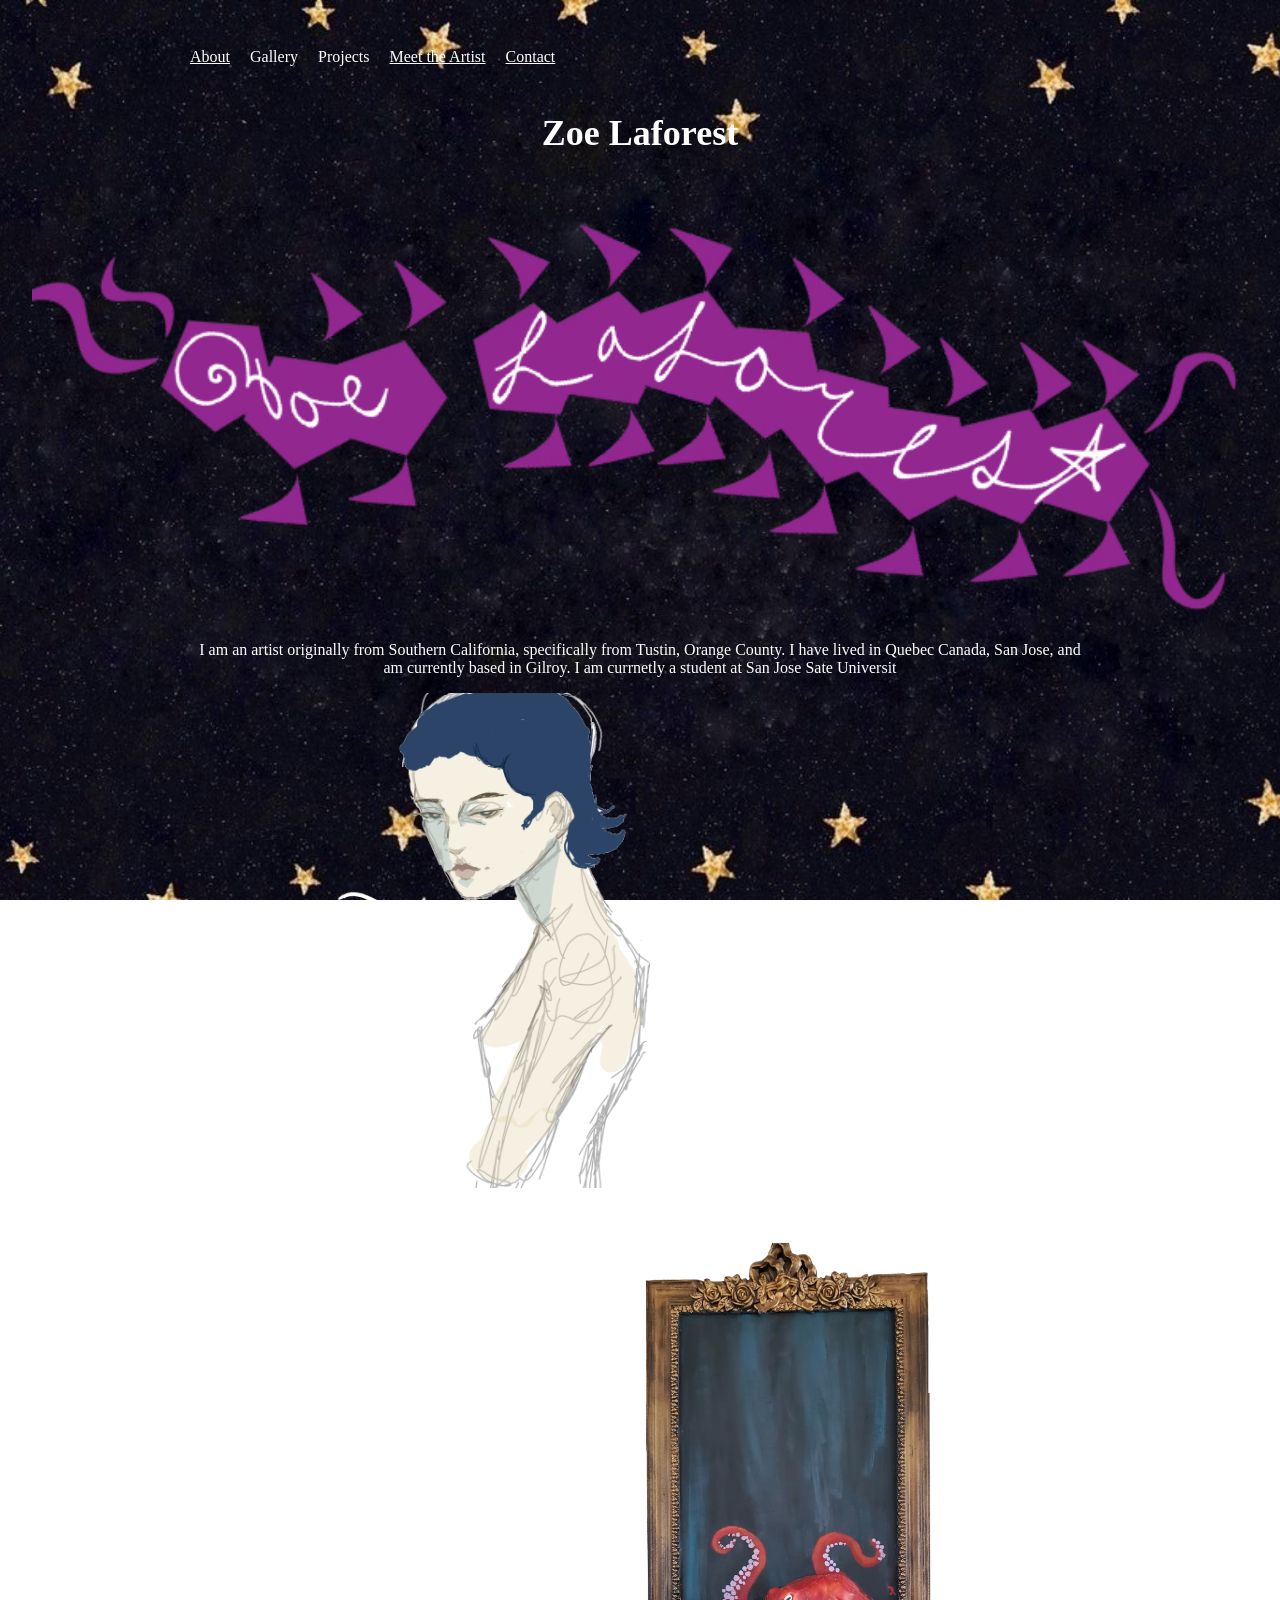
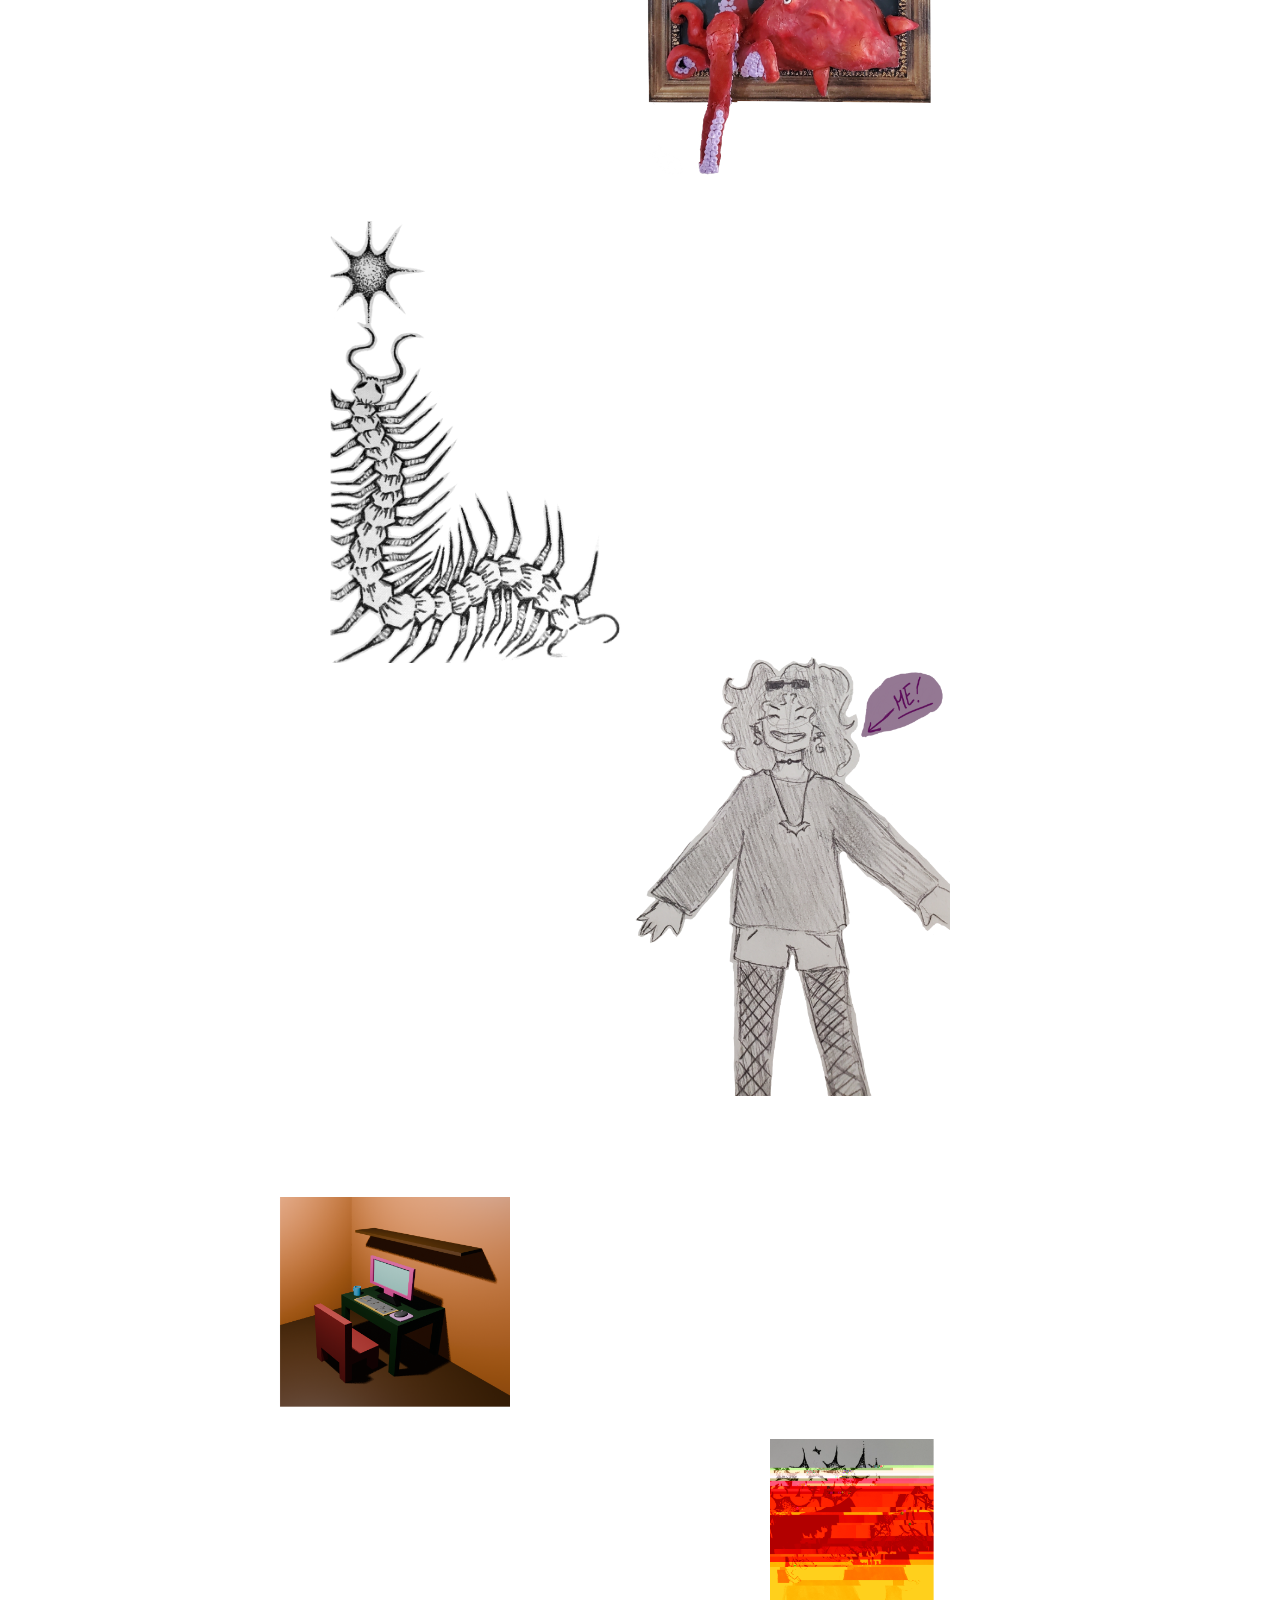
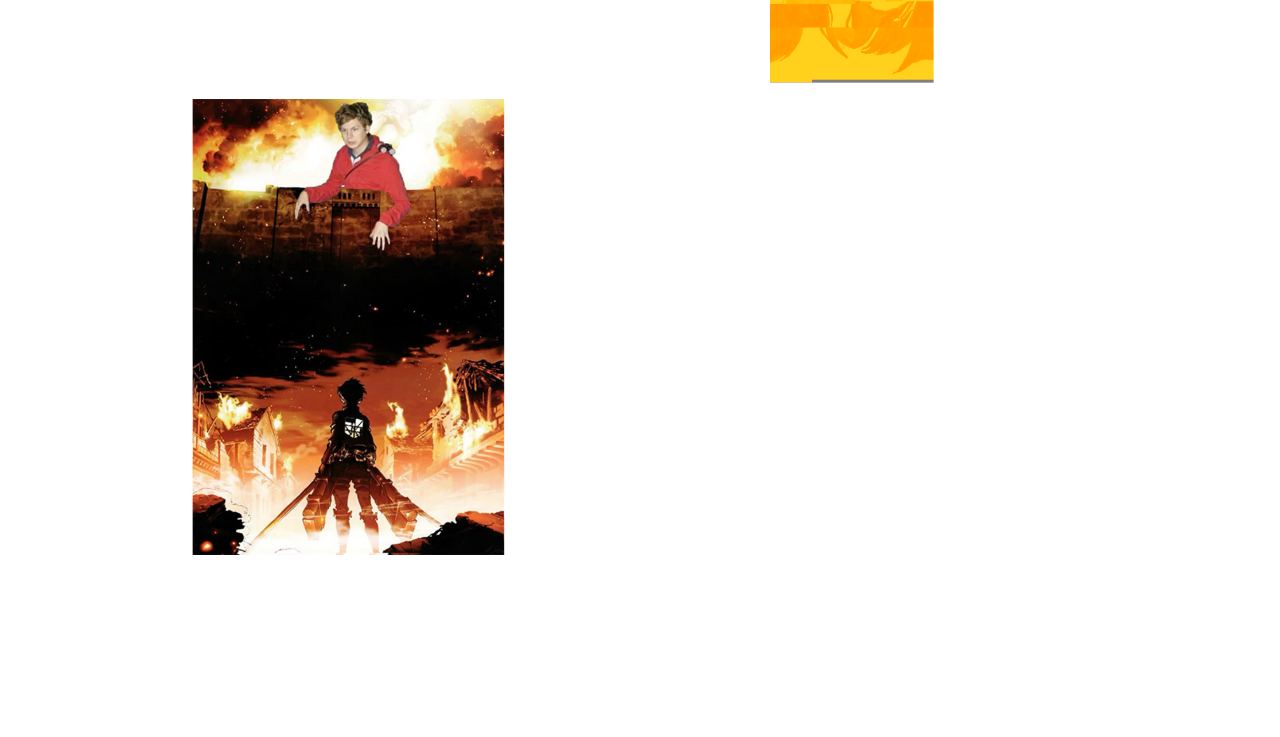
==== index.html @ eee55c04 "Images" ====
<!doctype html>
<html lang="en">
<head>
  <meta charset="utf-8">
  <meta name="viewport" content="width=device-width, initial-scale=1">
  <title>Zoe Laforest | Portfolio</title>
  <link rel="stylesheet" href="site.css">
  <link rel="icon" type="image/png" href="images/Ladybug%20logo.png">
  <style>
    #about > img {
      width: 95vw;
      max-width: none;
      height: auto;
      position: relative;
      left: 50%;
      transform: translateX(-50%);
    }
    main {
      text-align: center;
    }
    #about h1 {
      font-size: 2.25rem;
    }
    .zigzag-images {
      display: grid;
      grid-template-columns: minmax(0, 1fr);
      gap: 1rem;
    }
    #about .zigzag-images {
      display: flex;
      flex-direction: column;
      gap: 0;
    }
    #about .zigzag-images > :not(:first-child) {
      margin-top: -0.5rem;
    }
    #about .zigzag-images > :nth-child(odd) {
      align-self: flex-start;
    }
    #about .zigzag-images > :nth-child(even) {
      align-self: flex-end;
    }
    @media (min-width: 1000px) {
      #about .zigzag-images > :nth-child(odd) {
        transform: translateX(140px);
      }
      #about .zigzag-images > :nth-child(even) {
        transform: translateX(-140px);
      }
    }
    .zigzag-images > :nth-child(odd) {
      justify-self: start;
    }
    .zigzag-images > :nth-child(even) {
      justify-self: end;
    }
    .zigzag-images > a,
    .zigzag-images > img {
      display: block;
      width: min(320px, 100%);
    }
    .zigzag-images img {
      display: block;
      width: 100%;
      max-width: 100%;
      height: auto;
    }
  </style>
</head>
<body>
  <header>
    <nav aria-label="Main navigation">
      <a href="#about">About</a>
      <details class="gallery-menu">
        <summary>Gallery</summary>
        <ul class="gallery-dropdown">
          <li><a href="Sculptures.html">Sculptures</a></li>
          <li><a href="Sketchbook.html">Sketchbook</a></li>
          <li><a href="Digital_Art.html">Digital Art</a></li>
        </ul>
      </details>
      <details class="gallery-menu">
        <summary>Projects</summary>
        <ul class="gallery-dropdown">
          <li><a href="#projects">Projects overview</a></li>
          <li><a href="Glitch.html">Glitch</a></li>
          <li><a href="Meme.html">Meme</a></li>
          <li><a href="3D.html">3D</a></li>
          <li><a href="net_art.html">Net Art</a></li>
        </ul>
      </details>
      <a href="Meet_The_Artist.html">Meet the Artist</a>
      <a href="mailto:zoe.laforest@sjsu.edu">Contact</a>
    </nav>
  </header>

  <main>
    <section id="about">
      <h1>Zoe Laforest</h1>
      <img src="images/Centipede 3.0.png" alt="Description of the image">
      <p>I am an artist originally from Southern California, specifically from Tustin, Orange County. I have lived in Quebec Canada, San Jose, and am currently based in Gilroy. I am currnetly a student at San Jose Sate Universit   </p>
      <div class="zigzag-images">
        <a href="Digital_Art.html"><img src="images/Digital Art Button.png" alt="Digital Art"></a>
        <a href="Sculptures.html"><img src="images/Sculptures Button.png" alt="Sculptures"></a>
        <a href="Sketchbook.html"><img src="images/Sketchbooks Button.png" alt="Sketchbooks"></a>
        <a href="Meet_The_Artist.html"><img src="images/Self portrait resized.png" alt="Self-portrait of Zoe Laforest"></a>
      </div>
    </section>

    <section id="projects">
      <h2>Projects</h2>
      <p>Here are a few projects that I've completed for my Intro to Digital Media course!</p>
      <div class="zigzag-images">
        <a href="3D.html"><img src="images/3D Button.png" alt="3D"></a>
        <a href="Glitch.html"><img src="images/Glitch Button.png" alt="Glitch"></a>
        <a href="Meme.html"><img src="images/Meme Button.png" alt="Meme"></a>
      </div>
    </section>
  </main>

  <footer>
    <p>&copy; 2026 Zoe Laforest </p>
  </footer>
</body>
</html>
---- site.css ----
body {
  background-image: url("images/Stars.jpg");
  background-size: cover;
  background-position: center;
  background-attachment: fixed;
  color: white;
  font-family: Georgia, serif;
  max-width: 900px;
  margin: 0 auto;
  padding: 2rem;
}

nav, footer {
  padding: 1rem 0;
}

nav a {
  margin-right: 1rem;
  color: white;
}

.gallery-menu {
  display: inline-block;
  position: relative;
  margin-right: 1rem;
}

.gallery-menu summary {
  cursor: pointer;
}

.gallery-menu summary::marker {
  content: "";
}

.gallery-dropdown {
  background: rgb(59, 6, 54);
  border: 1px solid #120013;
  list-style: none;
  margin: 0;
  min-width: 10rem;
  padding: 0.5rem 0;
  position: absolute;
  top: 100%;
  z-index: 1;
}

.gallery-dropdown a {
  display: block;
  padding: 0.5rem 1rem;
  color: white;
  text-decoration: none;
}

.gallery-dropdown a:hover {
  background: #7a4274;
}
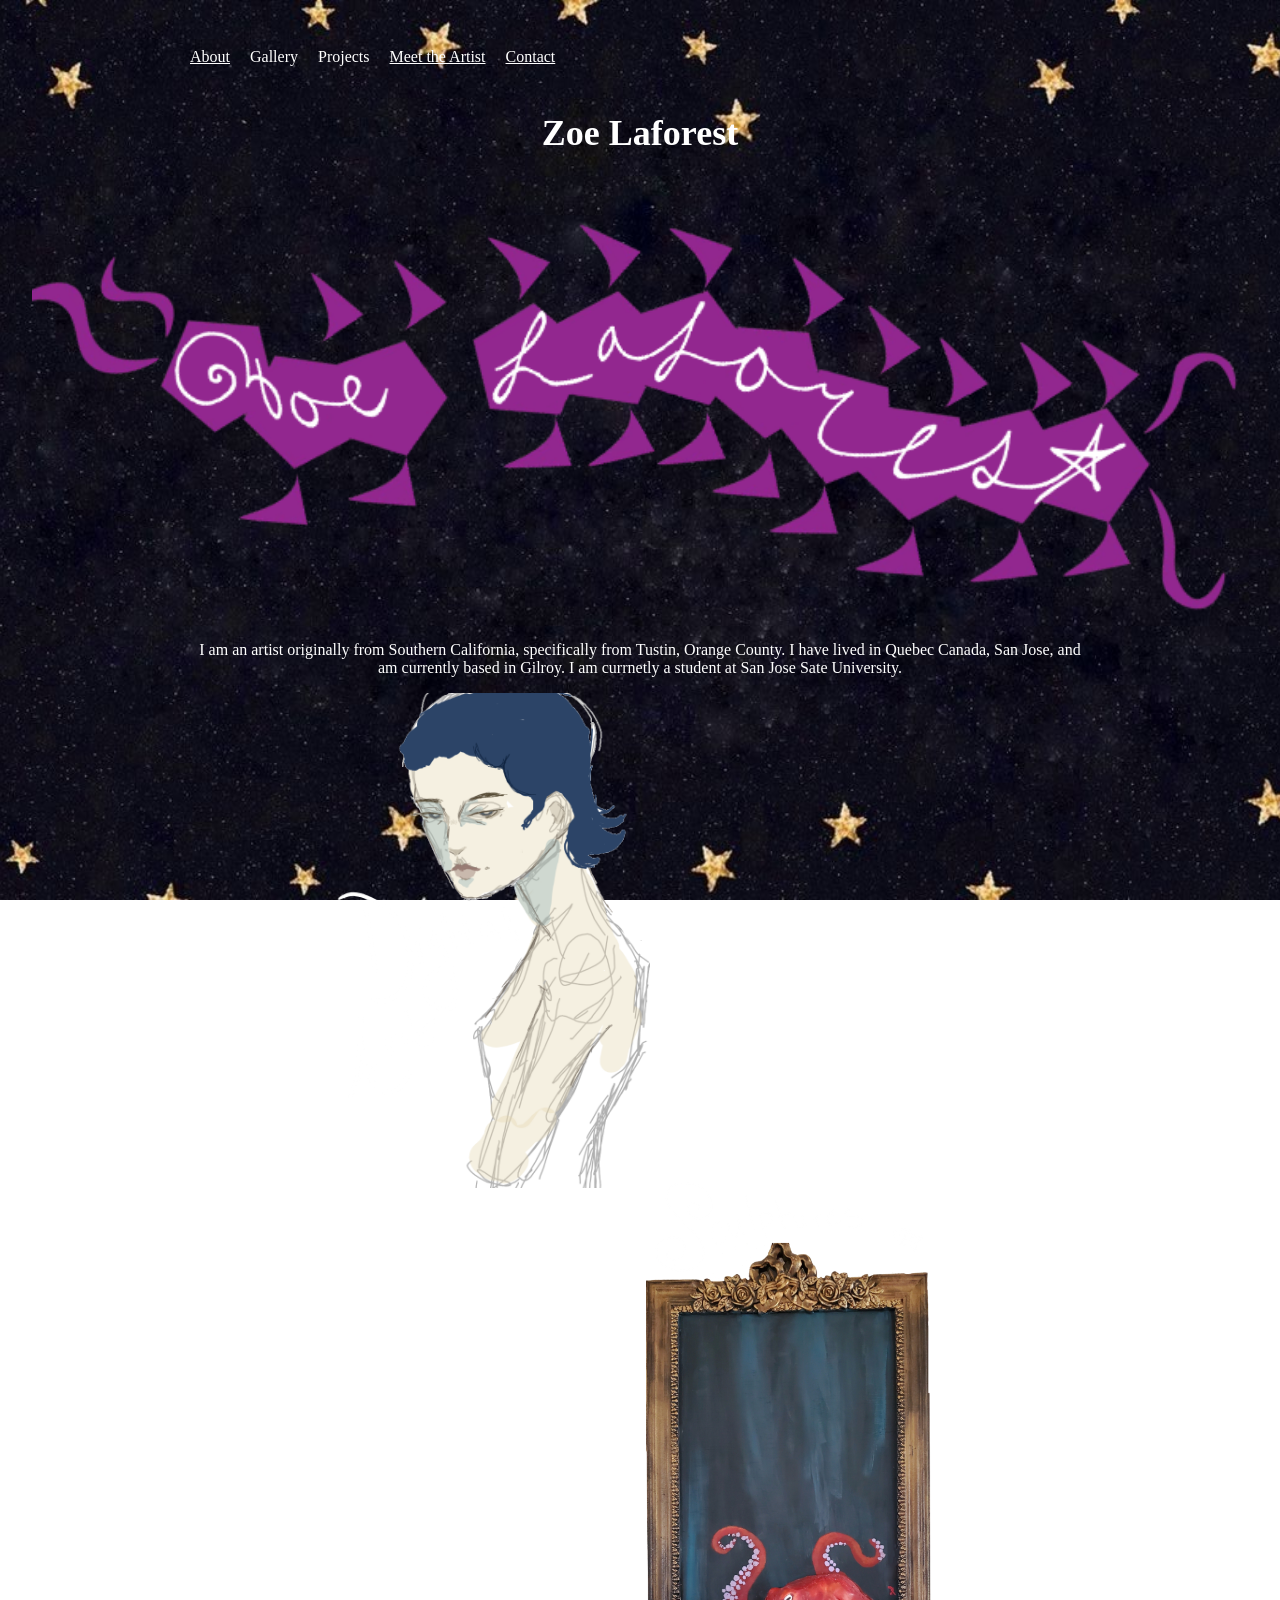
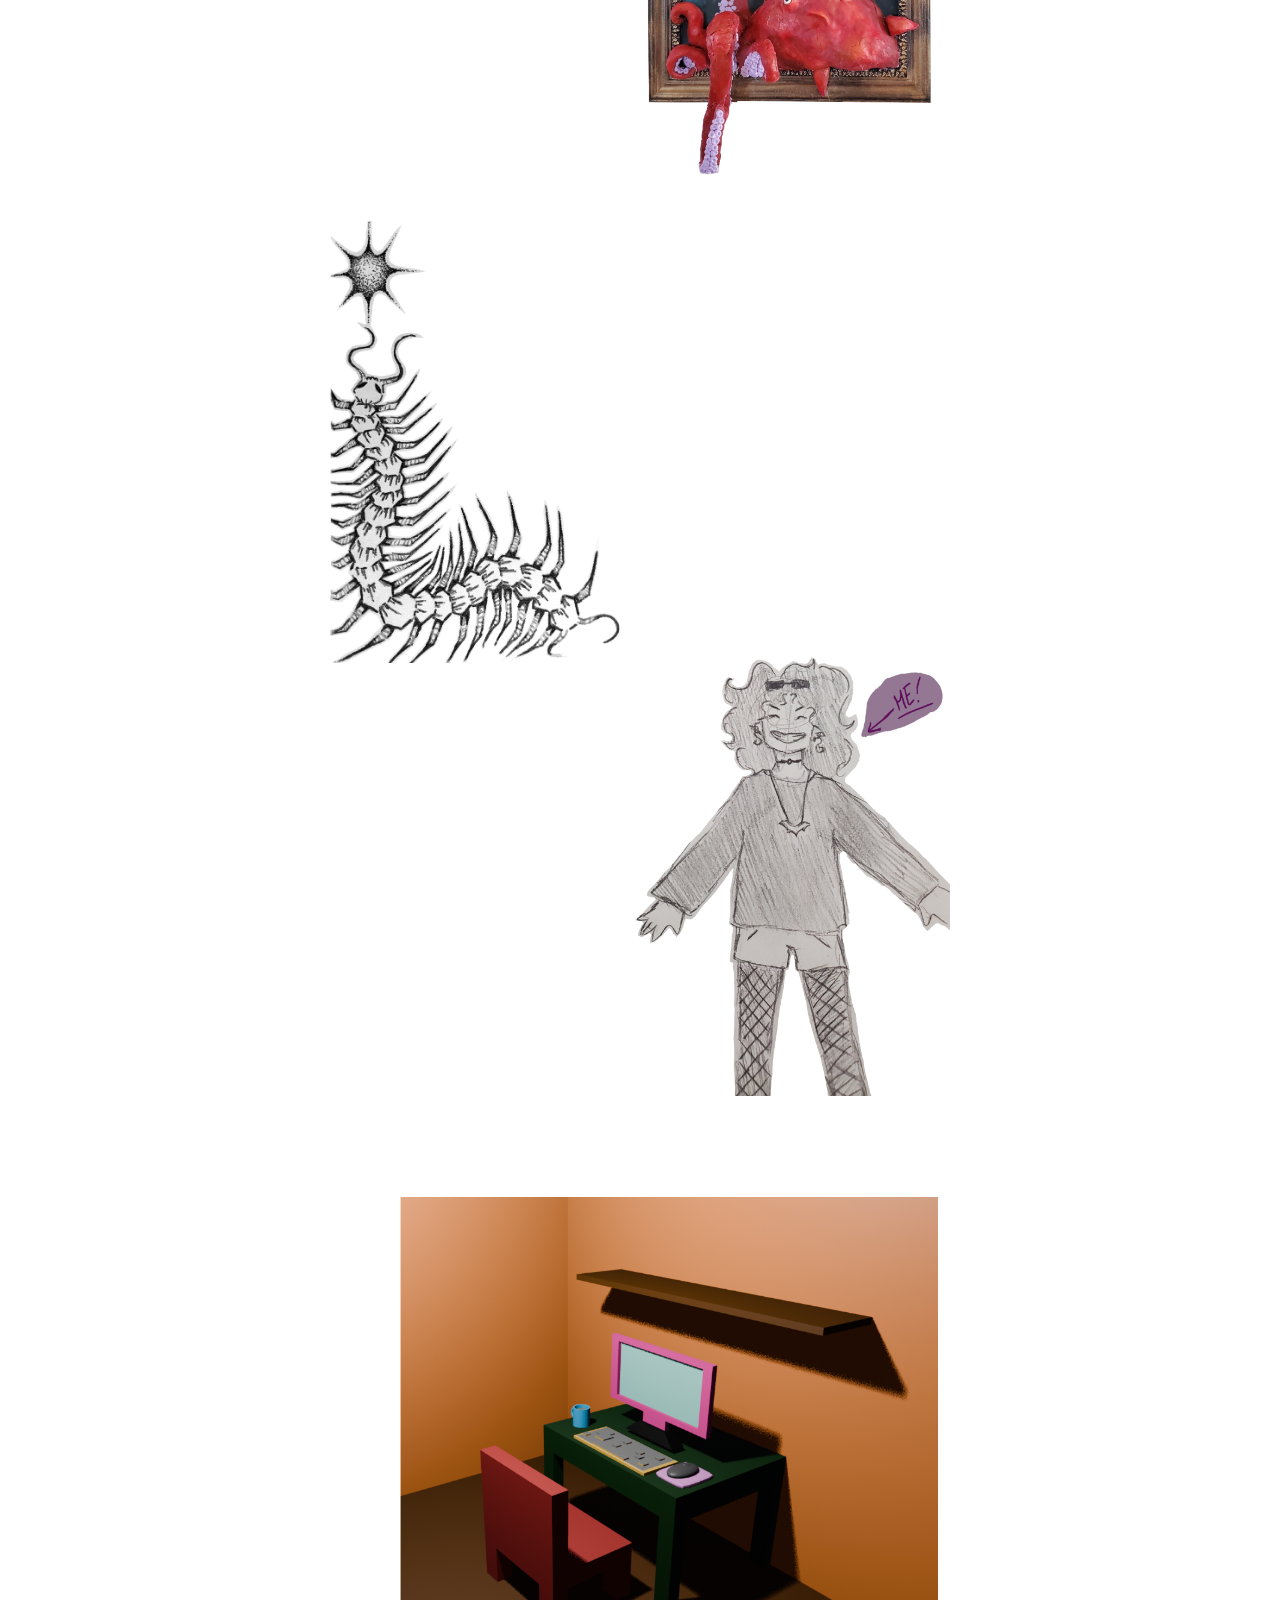
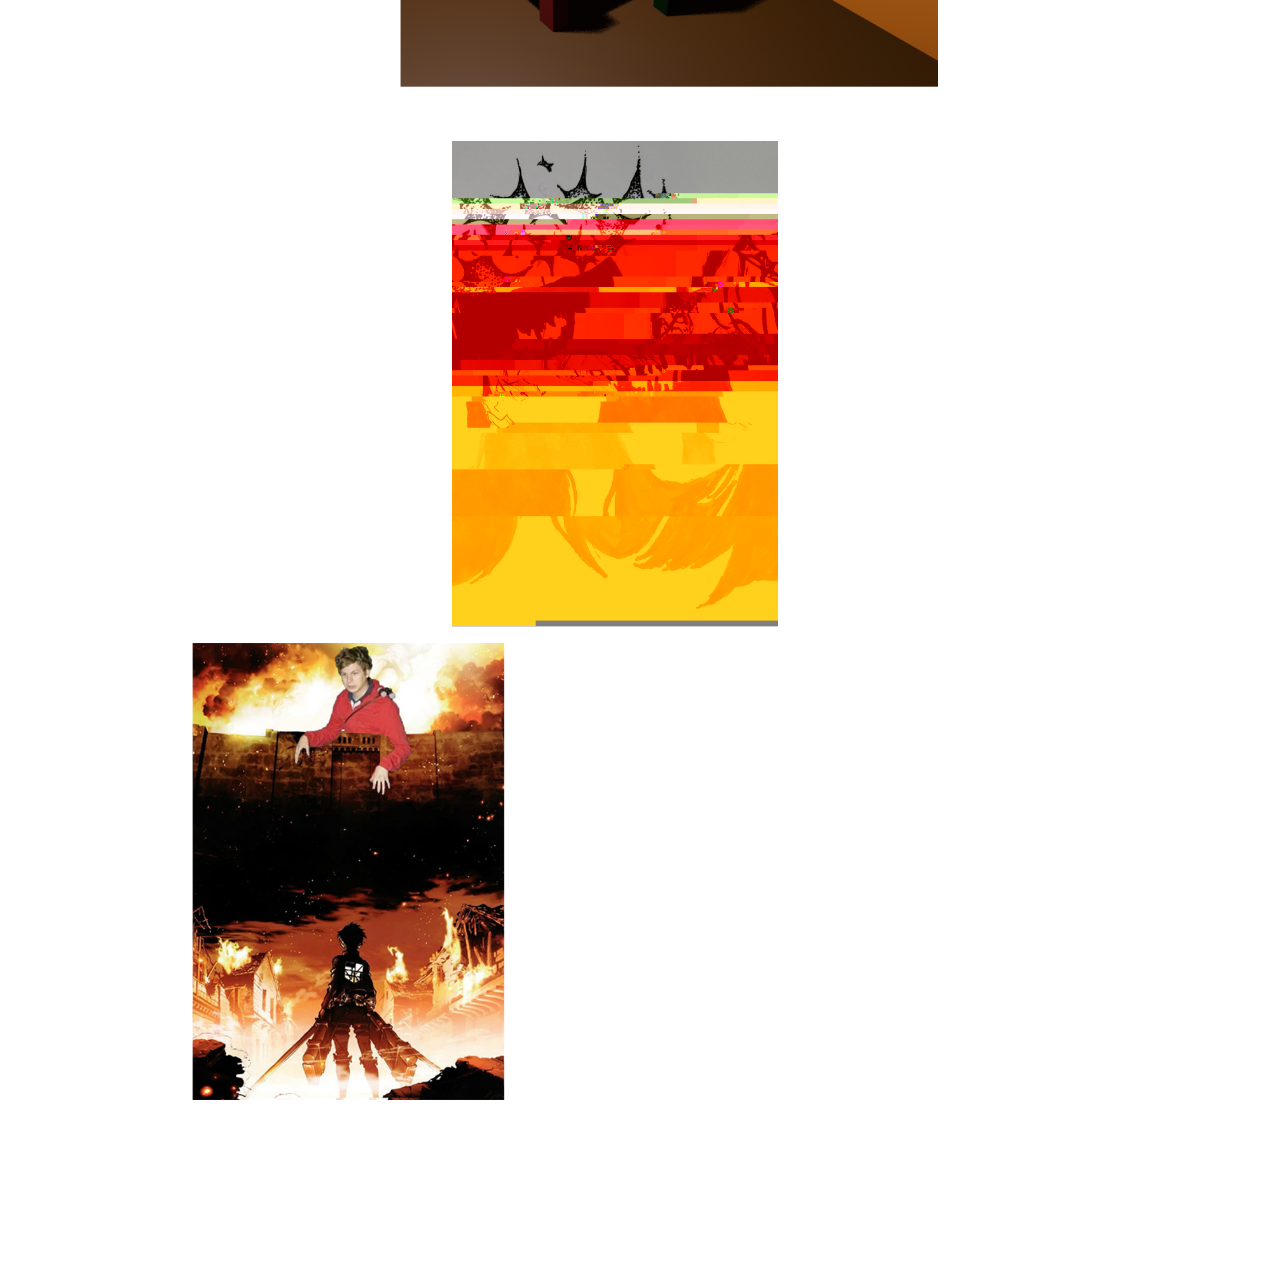
==== commit 461ffc49: "Project images" ====
--- a/index.html
+++ b/index.html
@@ -59,6 +59,12 @@
       display: block;
       width: min(320px, 100%);
     }
+    #projects .zigzag-images > a:first-child {
+      width: min(748px, 100%);
+    }
+    #projects .zigzag-images > a:nth-child(2) {
+      width: min(638px, 100%);
+    }
     .zigzag-images img {
       display: block;
       width: 100%;
@@ -98,7 +104,7 @@
     <section id="about">
       <h1>Zoe Laforest</h1>
       <img src="images/Centipede 3.0.png" alt="Description of the image">
-      <p>I am an artist originally from Southern California, specifically from Tustin, Orange County. I have lived in Quebec Canada, San Jose, and am currently based in Gilroy. I am currnetly a student at San Jose Sate Universit   </p>
+      <p>I am an artist originally from Southern California, specifically from Tustin, Orange County. I have lived in Quebec Canada, San Jose, and am currently based in Gilroy. I am currnetly a student at San Jose Sate University.   </p>
       <div class="zigzag-images">
         <a href="Digital_Art.html"><img src="images/Digital Art Button.png" alt="Digital Art"></a>
         <a href="Sculptures.html"><img src="images/Sculptures Button.png" alt="Sculptures"></a>
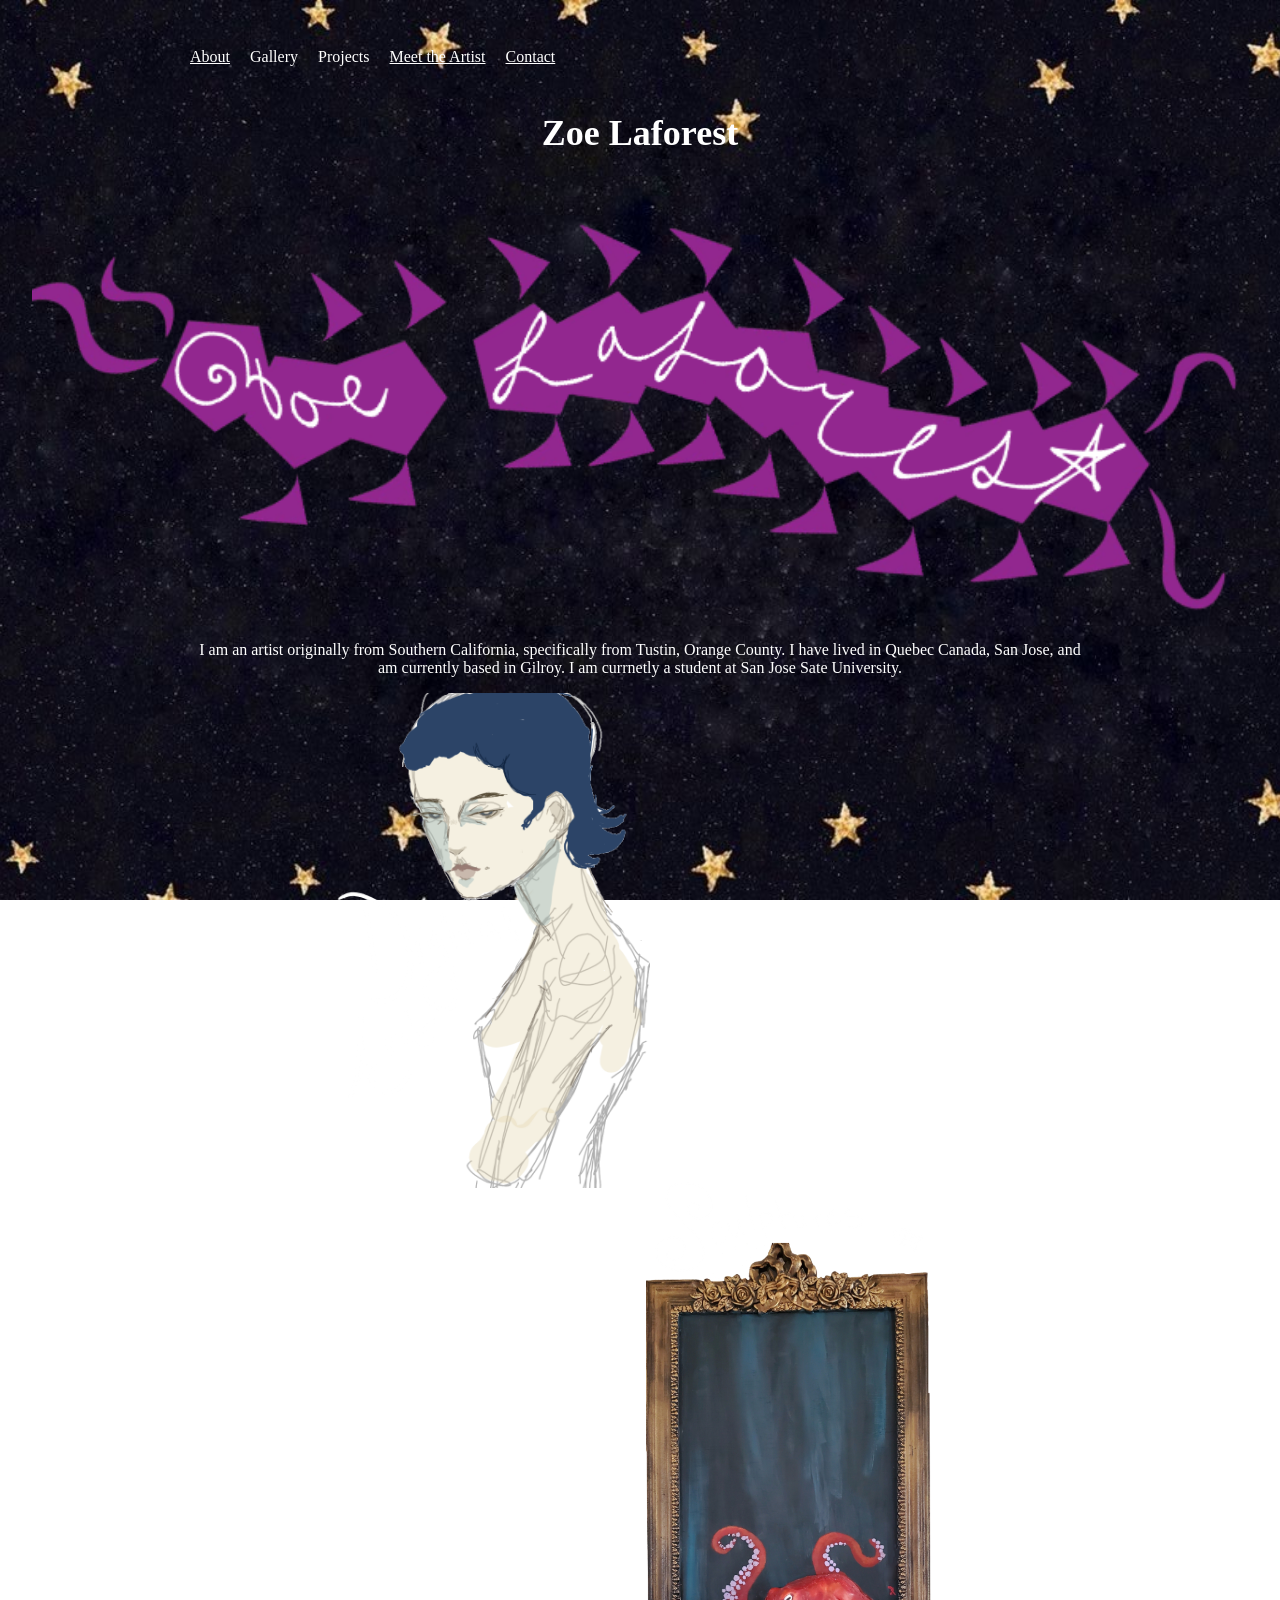
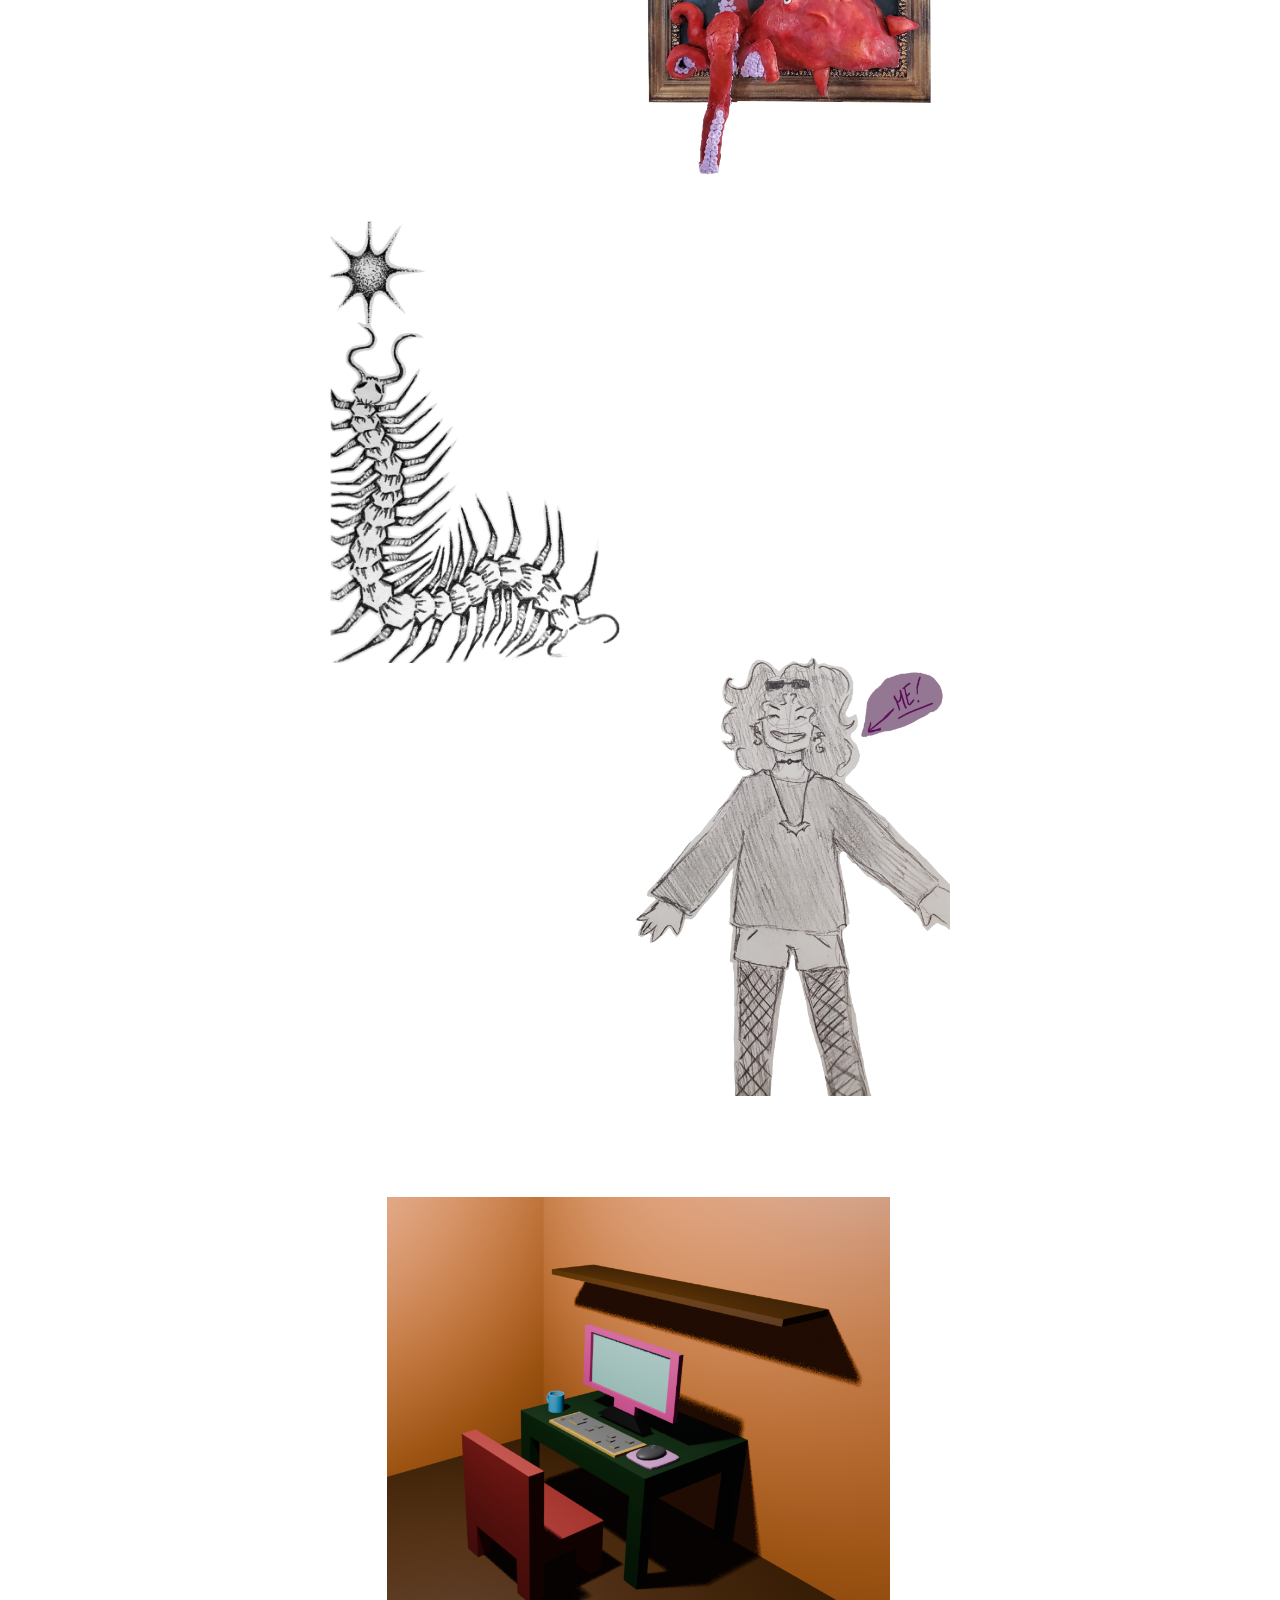
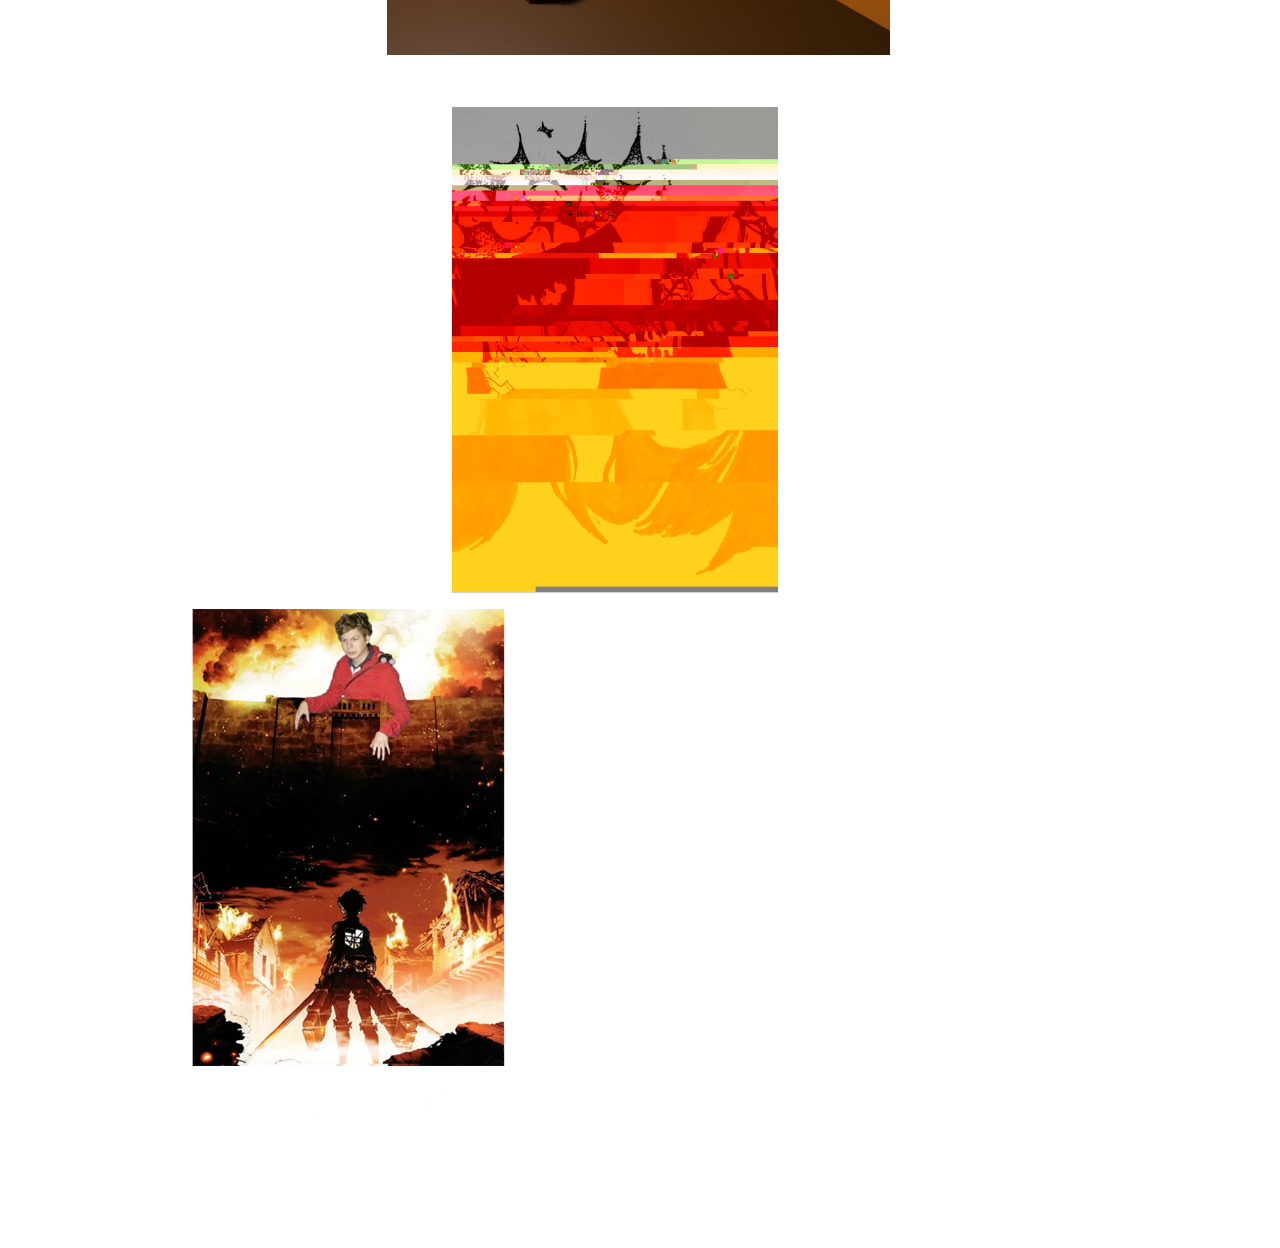
==== commit b82c3525: "Reduce image" ====
--- a/index.html
+++ b/index.html
@@ -60,7 +60,7 @@
       width: min(320px, 100%);
     }
     #projects .zigzag-images > a:first-child {
-      width: min(748px, 100%);
+      width: min(700px, 100%);
     }
     #projects .zigzag-images > a:nth-child(2) {
       width: min(638px, 100%);
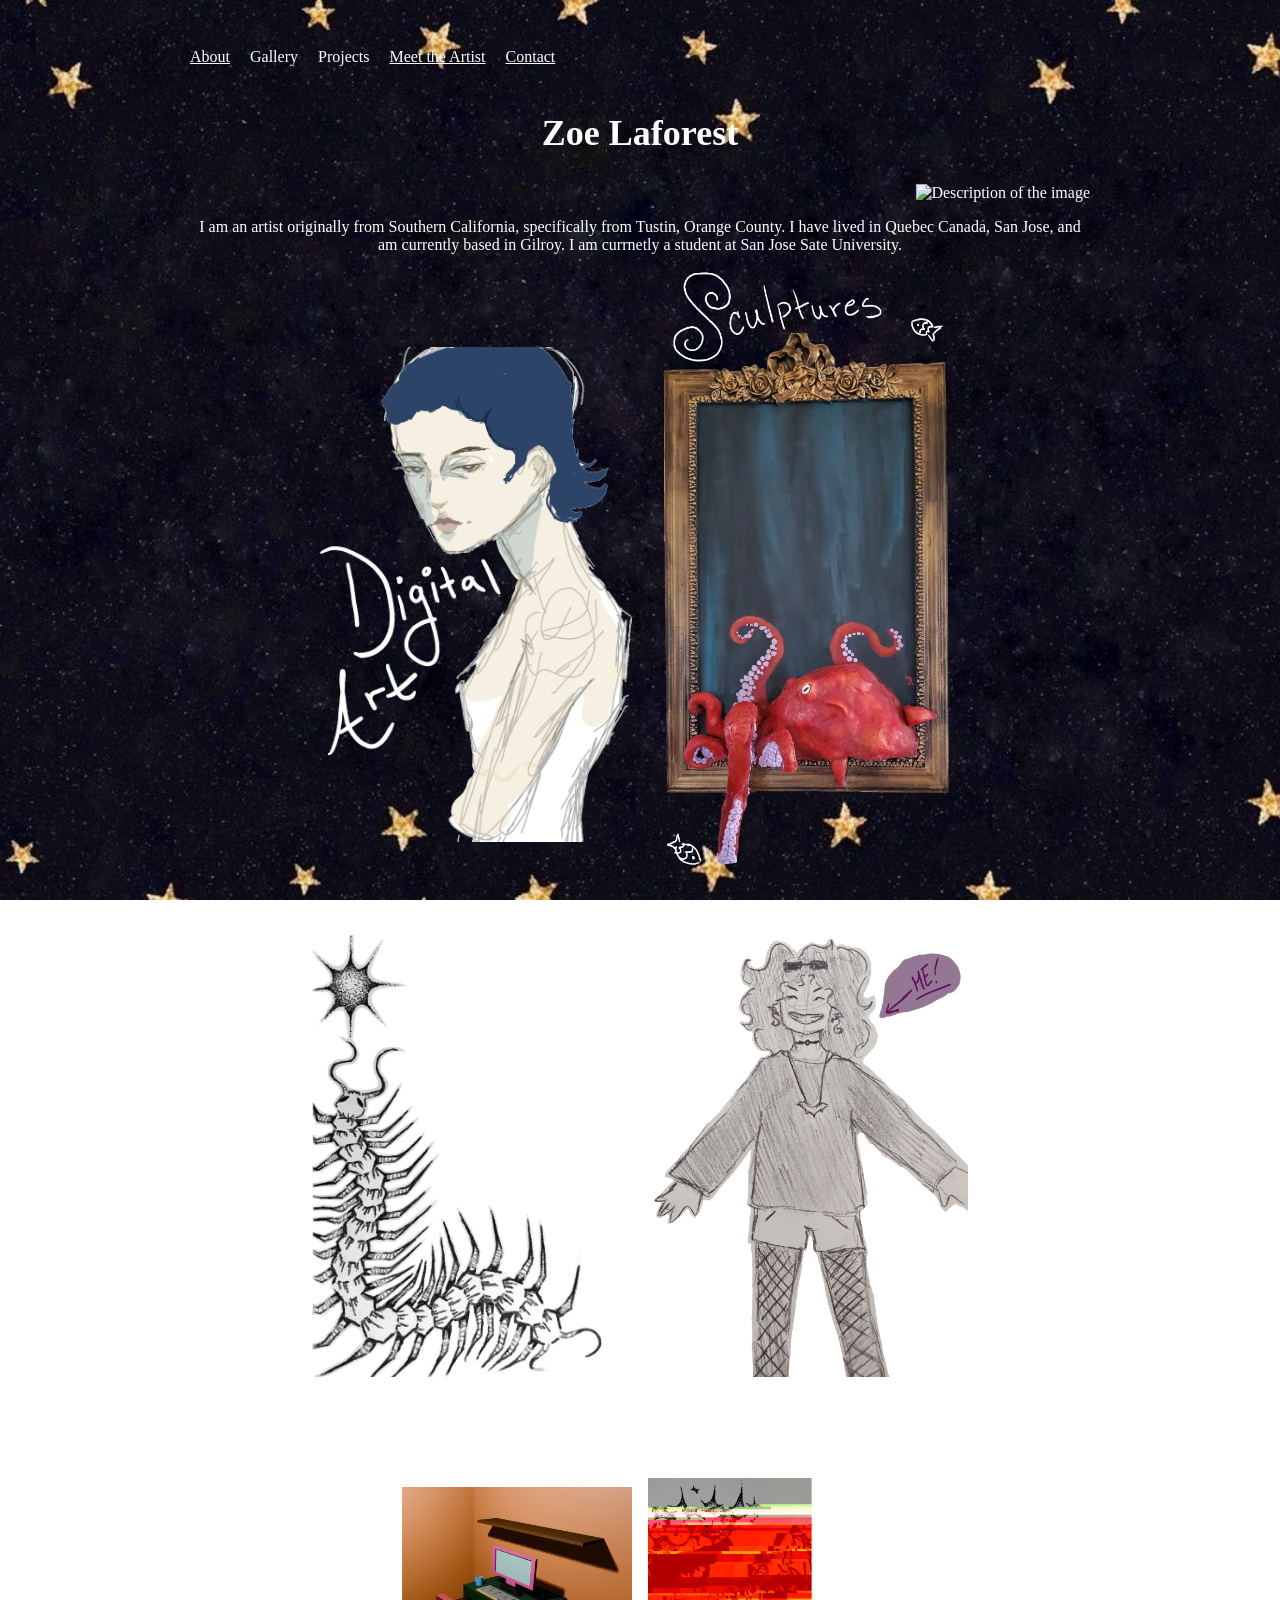
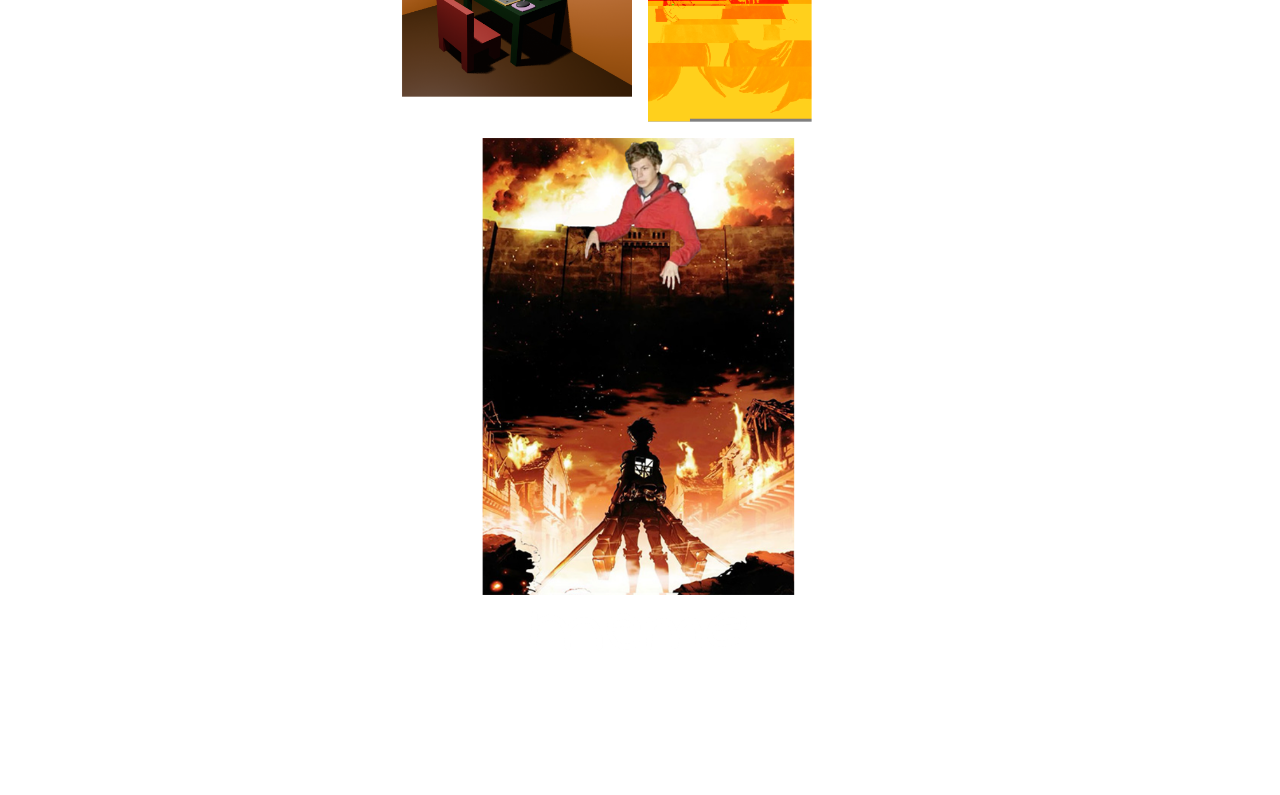
==== commit 83380381: "Change buttons and logo" ====
--- a/index.html
+++ b/index.html
@@ -5,7 +5,7 @@
   <meta name="viewport" content="width=device-width, initial-scale=1">
   <title>Zoe Laforest | Portfolio</title>
   <link rel="stylesheet" href="site.css">
-  <link rel="icon" type="image/png" href="images/Ladybug%20logo.png">
+  <link rel="icon" type="image/png" href="images/Centipede%203.0%20(2).png">
   <style>
     #about > img {
       width: 95vw;
@@ -28,25 +28,19 @@
     }
     #about .zigzag-images {
       display: flex;
-      flex-direction: column;
-      gap: 0;
+      flex-direction: row;
+      flex-wrap: wrap;
+      justify-content: center;
+      align-items: center;
+      gap: 1rem;
     }
-    #about .zigzag-images > :not(:first-child) {
-      margin-top: -0.5rem;
-    }
-    #about .zigzag-images > :nth-child(odd) {
-      align-self: flex-start;
-    }
-    #about .zigzag-images > :nth-child(even) {
-      align-self: flex-end;
-    }
-    @media (min-width: 1000px) {
-      #about .zigzag-images > :nth-child(odd) {
-        transform: translateX(140px);
-      }
-      #about .zigzag-images > :nth-child(even) {
-        transform: translateX(-140px);
-      }
+    #projects .zigzag-images {
+      display: flex;
+      flex-direction: row;
+      flex-wrap: wrap;
+      justify-content: center;
+      align-items: center;
+      gap: 1rem;
     }
     .zigzag-images > :nth-child(odd) {
       justify-self: start;
@@ -58,12 +52,6 @@
     .zigzag-images > img {
       display: block;
       width: min(320px, 100%);
-    }
-    #projects .zigzag-images > a:first-child {
-      width: min(700px, 100%);
-    }
-    #projects .zigzag-images > a:nth-child(2) {
-      width: min(638px, 100%);
     }
     .zigzag-images img {
       display: block;
@@ -128,4 +116,4 @@
     <p>&copy; 2026 Zoe Laforest </p>
   </footer>
 </body>
-</html>+</html>C
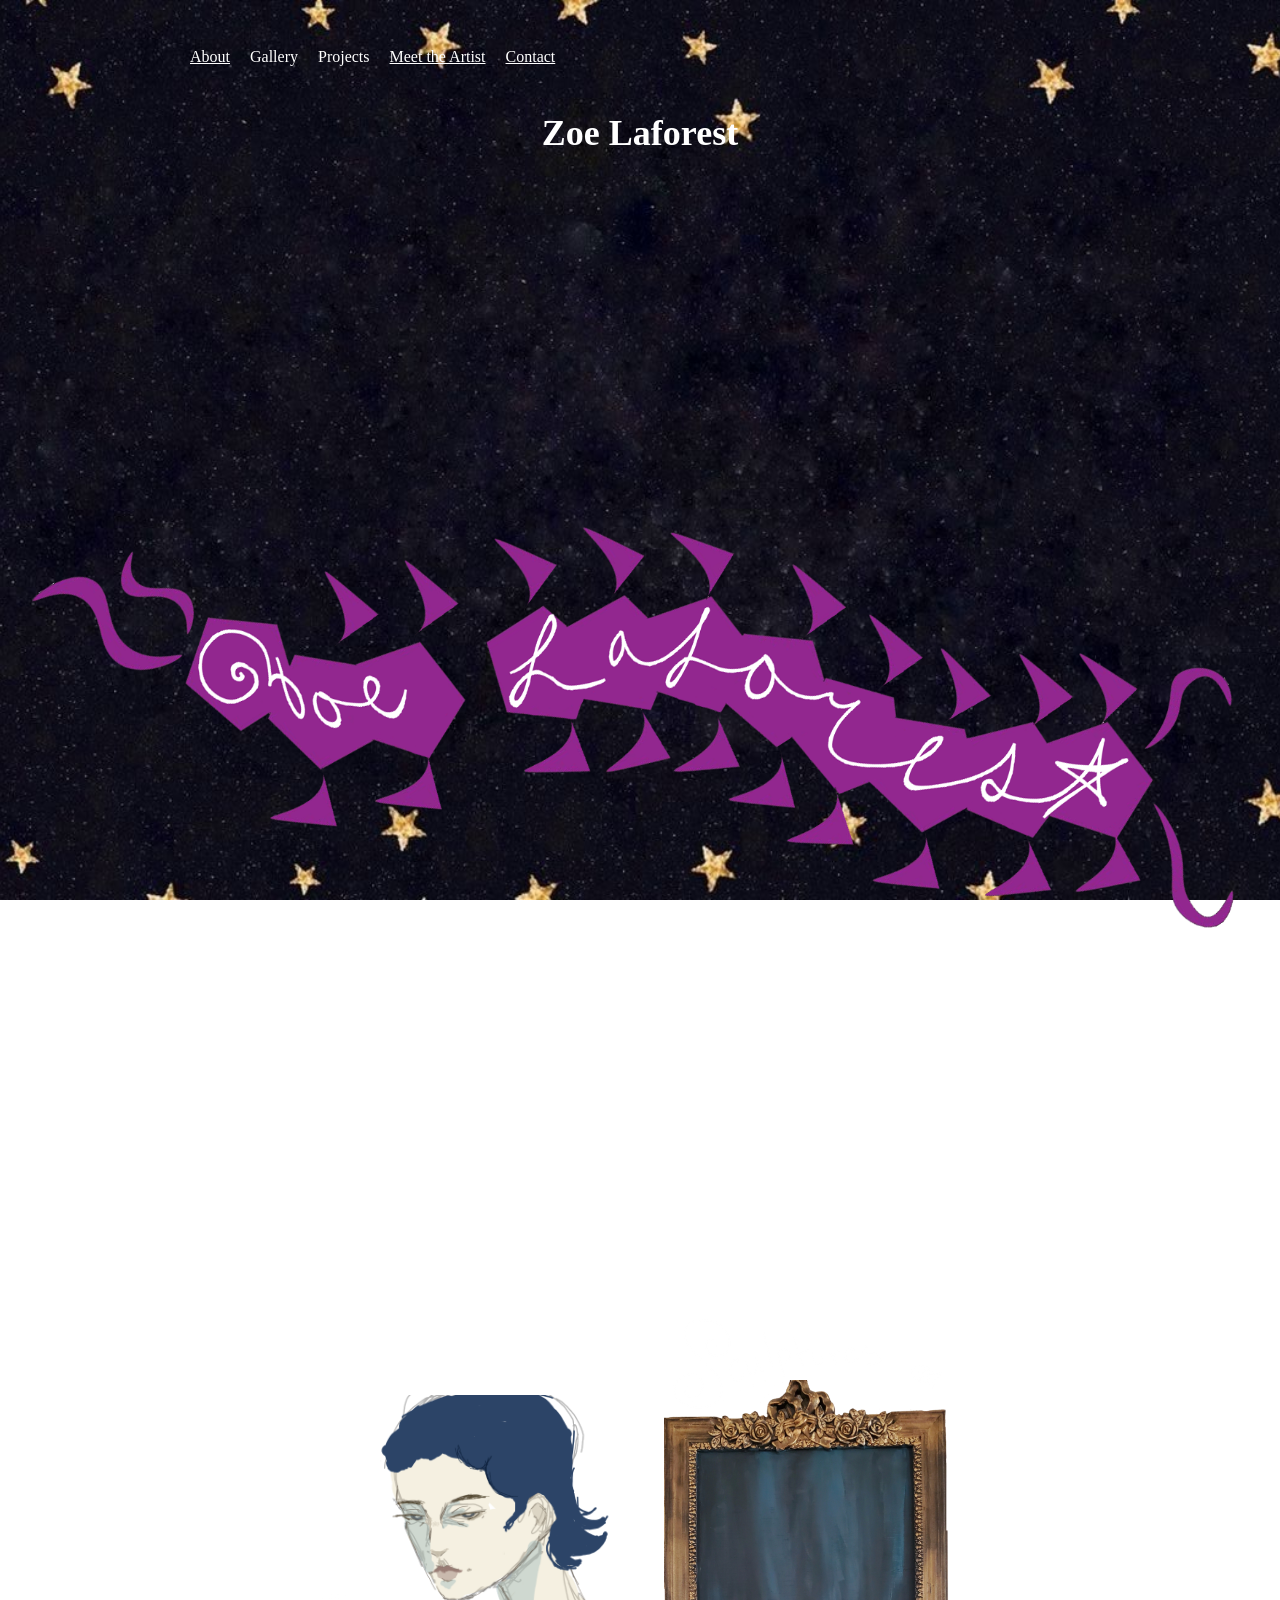
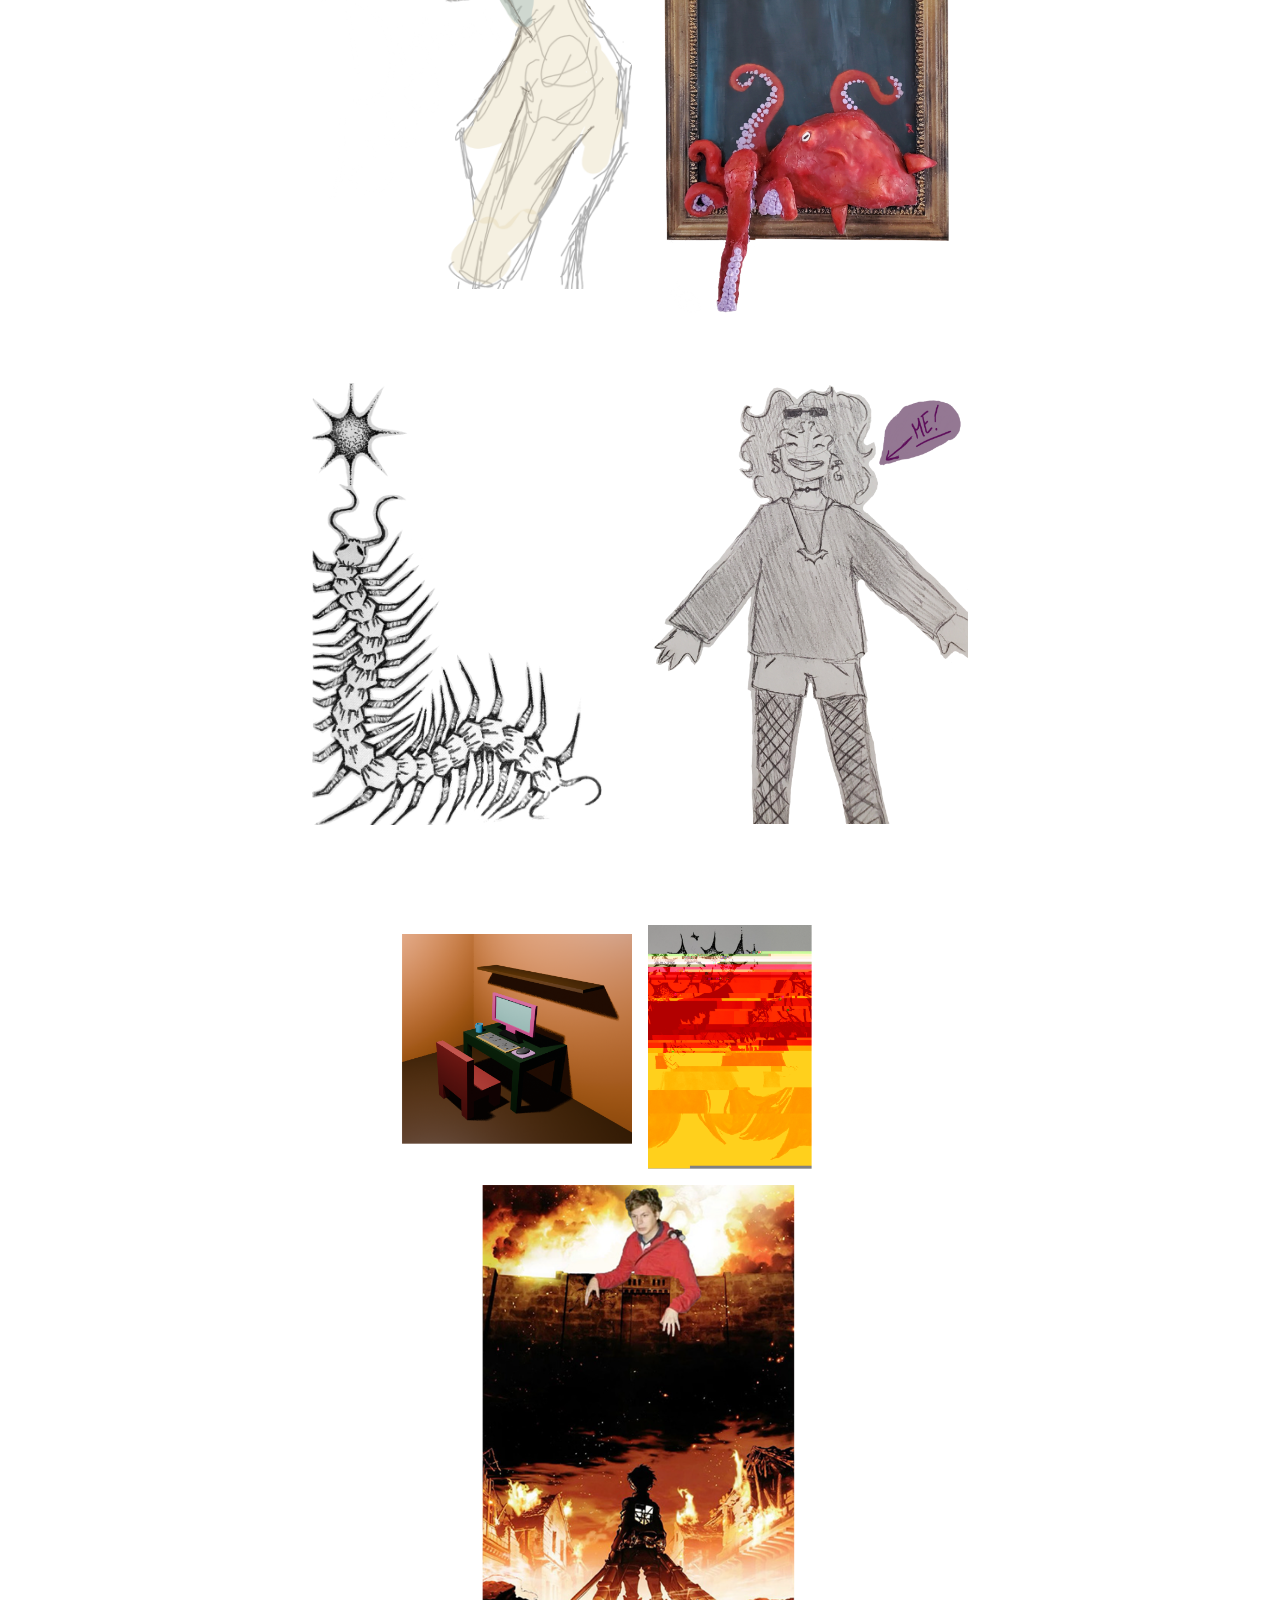
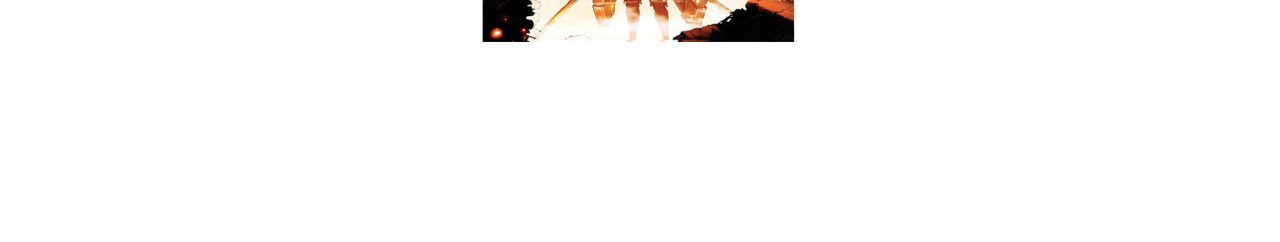
==== commit f6a026a4: "Fixing logo" ====
--- a/index.html
+++ b/index.html
@@ -5,7 +5,7 @@
   <meta name="viewport" content="width=device-width, initial-scale=1">
   <title>Zoe Laforest | Portfolio</title>
   <link rel="stylesheet" href="site.css">
-  <link rel="icon" type="image/png" href="images/Centipede%203.0%20(2).png">
+  <link rel="icon" type="image/png" href="images/Ladybug%20logo.png">
   <style>
     #about > img {
       width: 95vw;
@@ -91,7 +91,7 @@
   <main>
     <section id="about">
       <h1>Zoe Laforest</h1>
-      <img src="images/Centipede 3.0.png" alt="Description of the image">
+      <img src="images/Centipede 3.0 (2).png" alt="Description of the image">
       <p>I am an artist originally from Southern California, specifically from Tustin, Orange County. I have lived in Quebec Canada, San Jose, and am currently based in Gilroy. I am currnetly a student at San Jose Sate University.   </p>
       <div class="zigzag-images">
         <a href="Digital_Art.html"><img src="images/Digital Art Button.png" alt="Digital Art"></a>
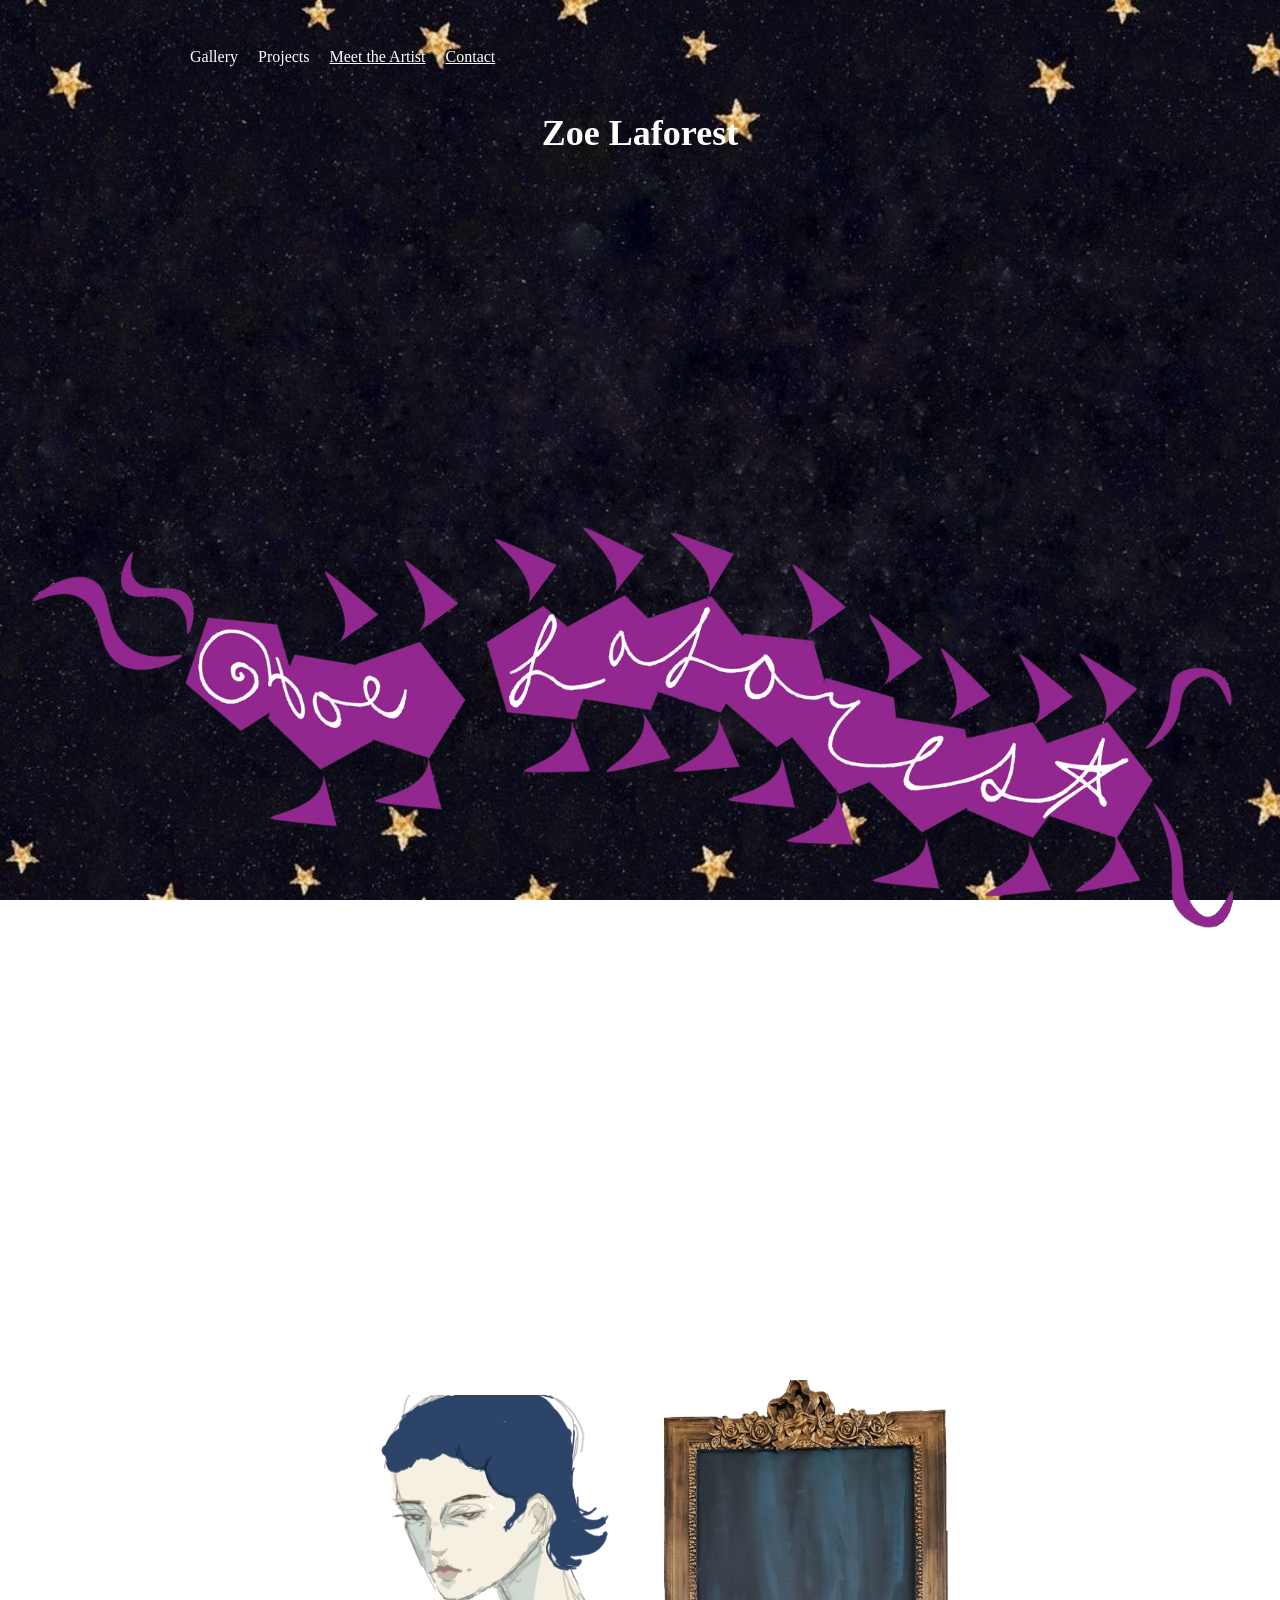
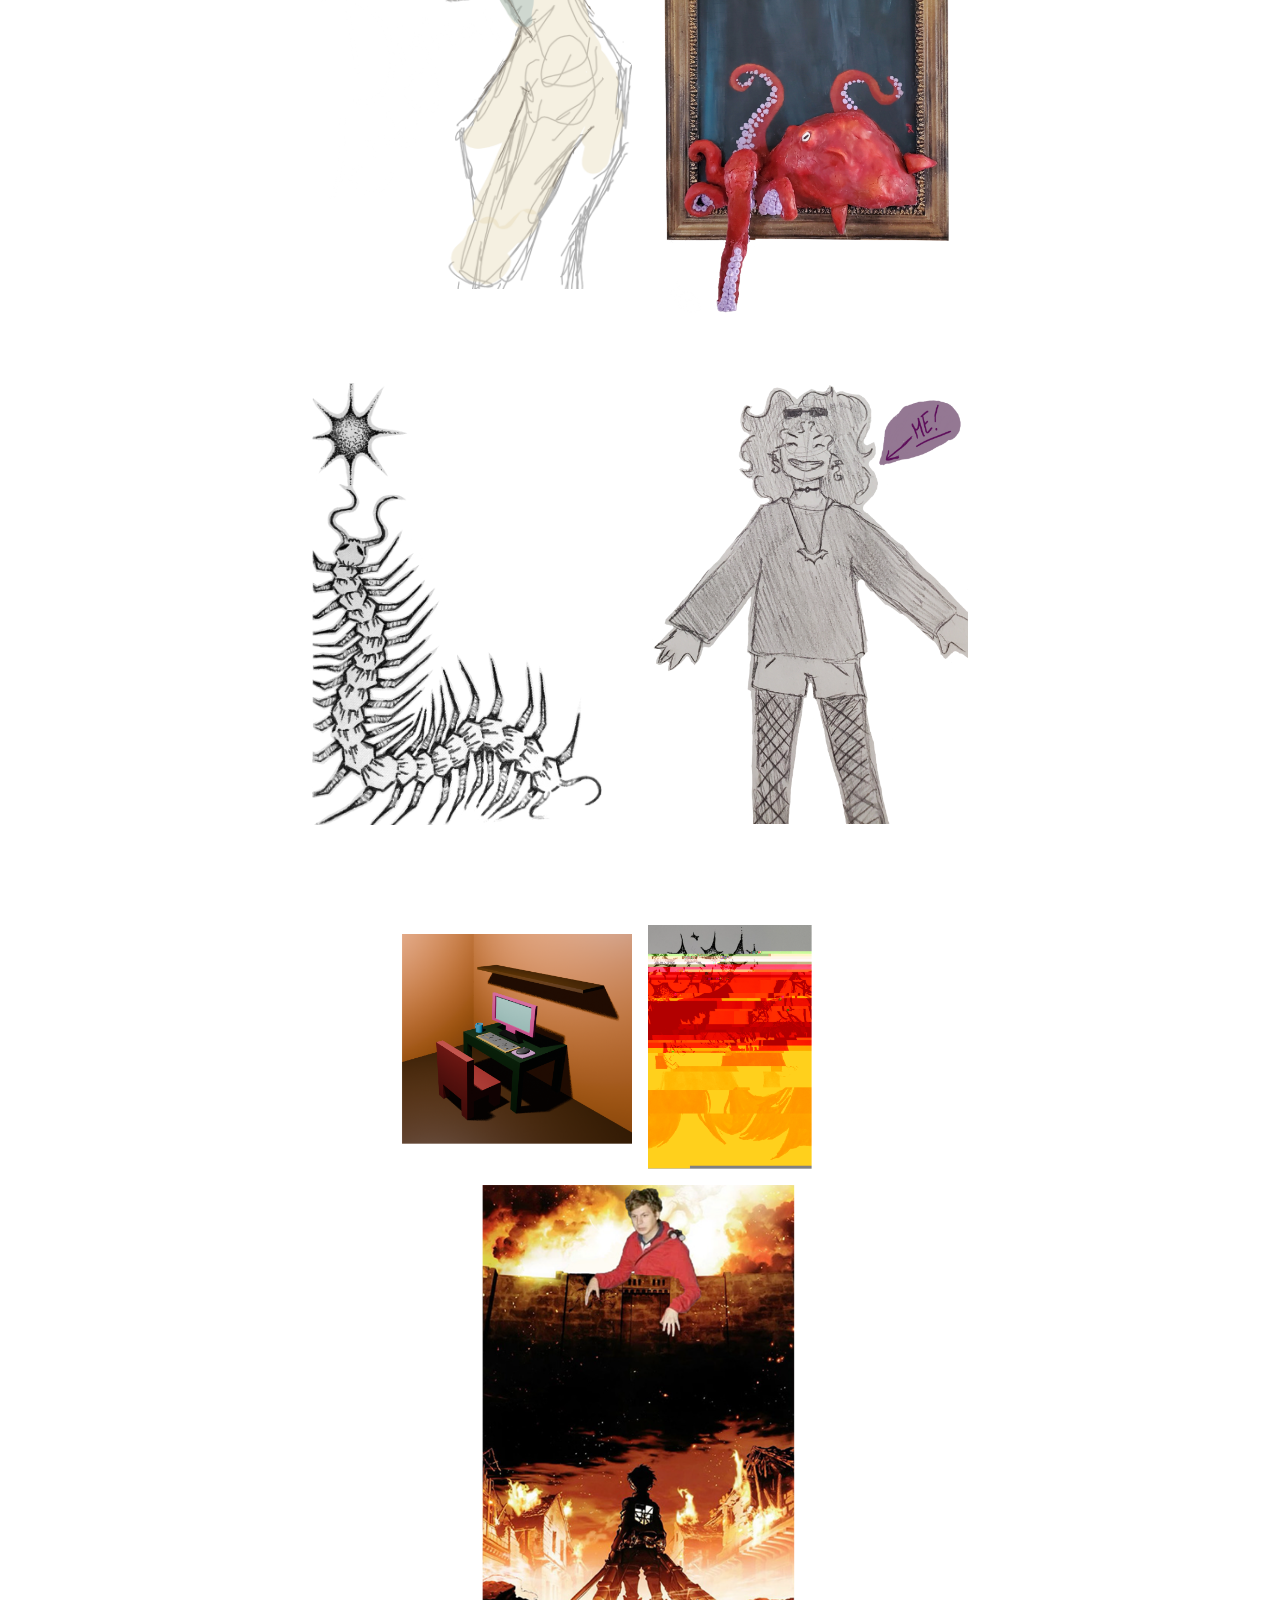
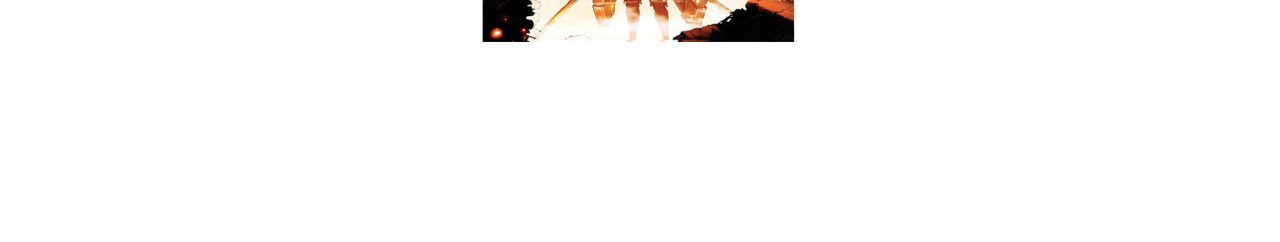
==== commit 3b35df5a: "Remove about button" ====
--- a/index.html
+++ b/index.html
@@ -64,7 +64,6 @@
 <body>
   <header>
     <nav aria-label="Main navigation">
-      <a href="#about">About</a>
       <details class="gallery-menu">
         <summary>Gallery</summary>
         <ul class="gallery-dropdown">
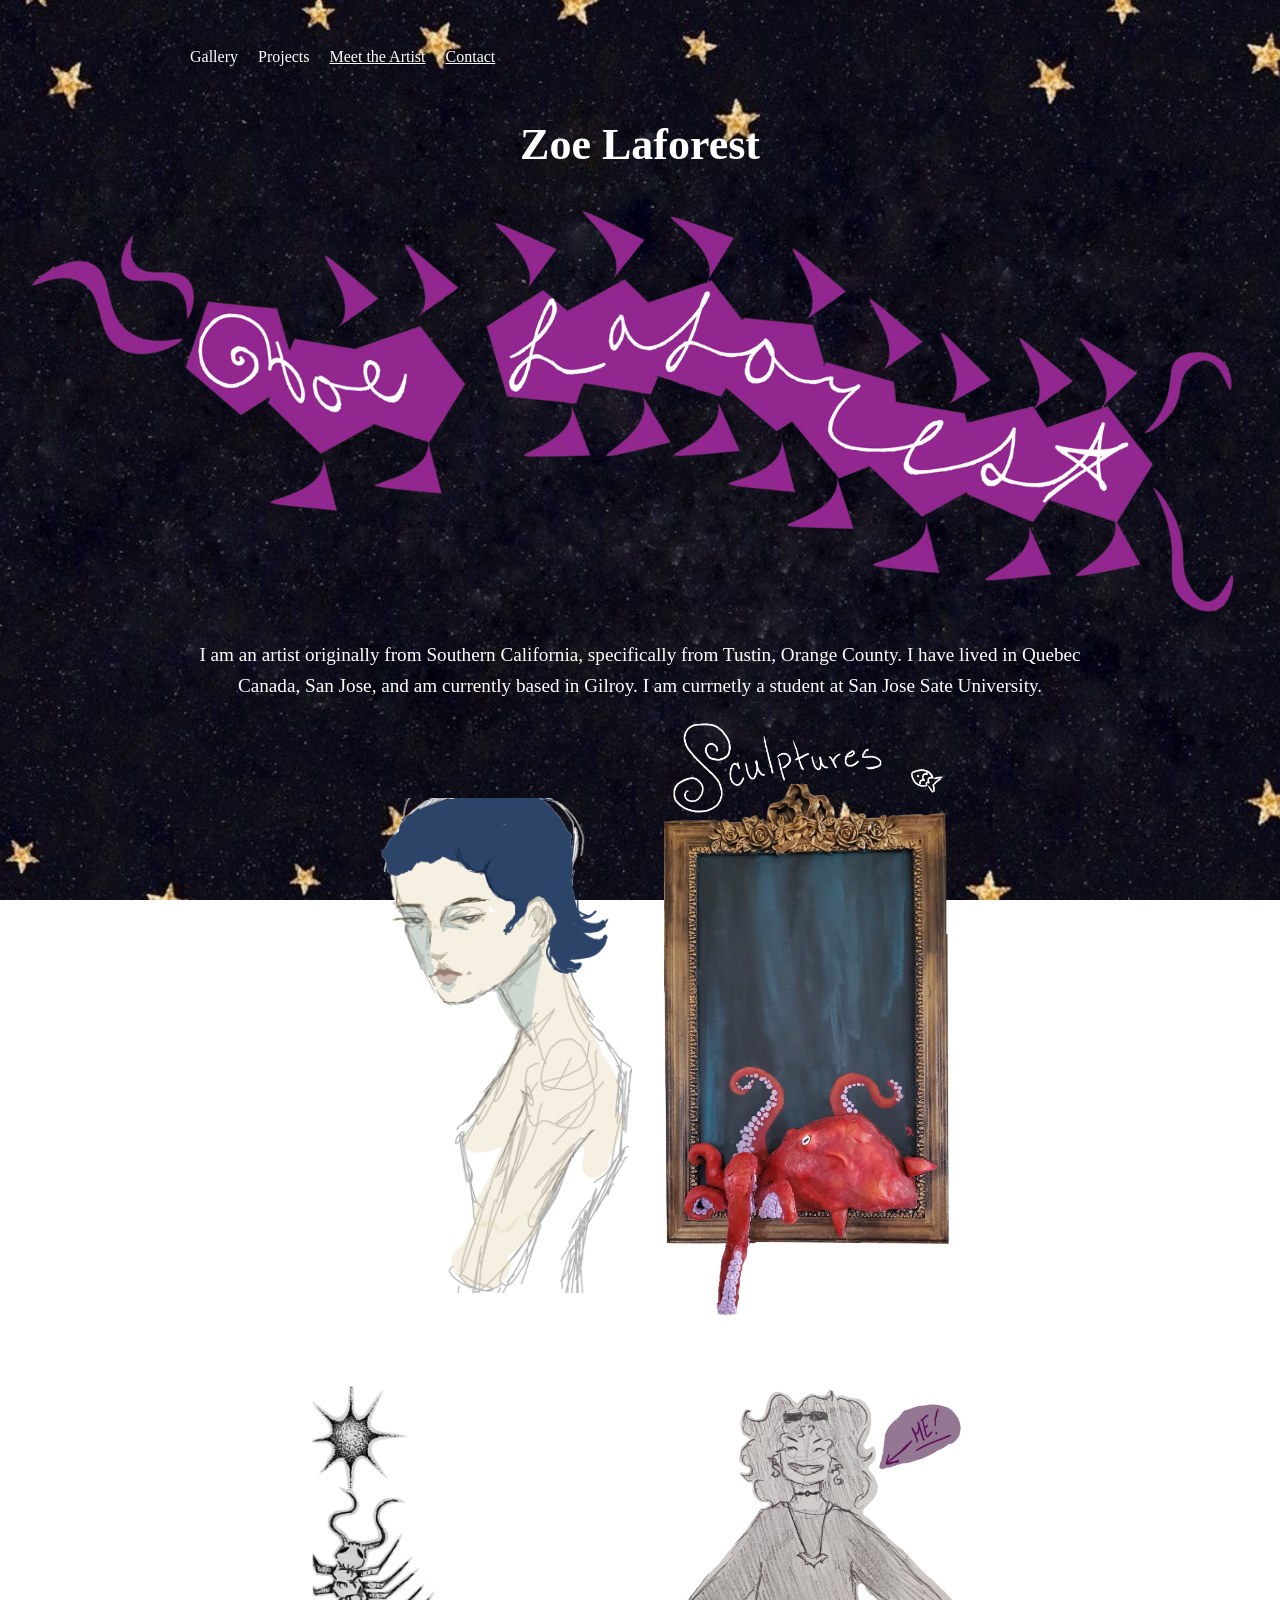
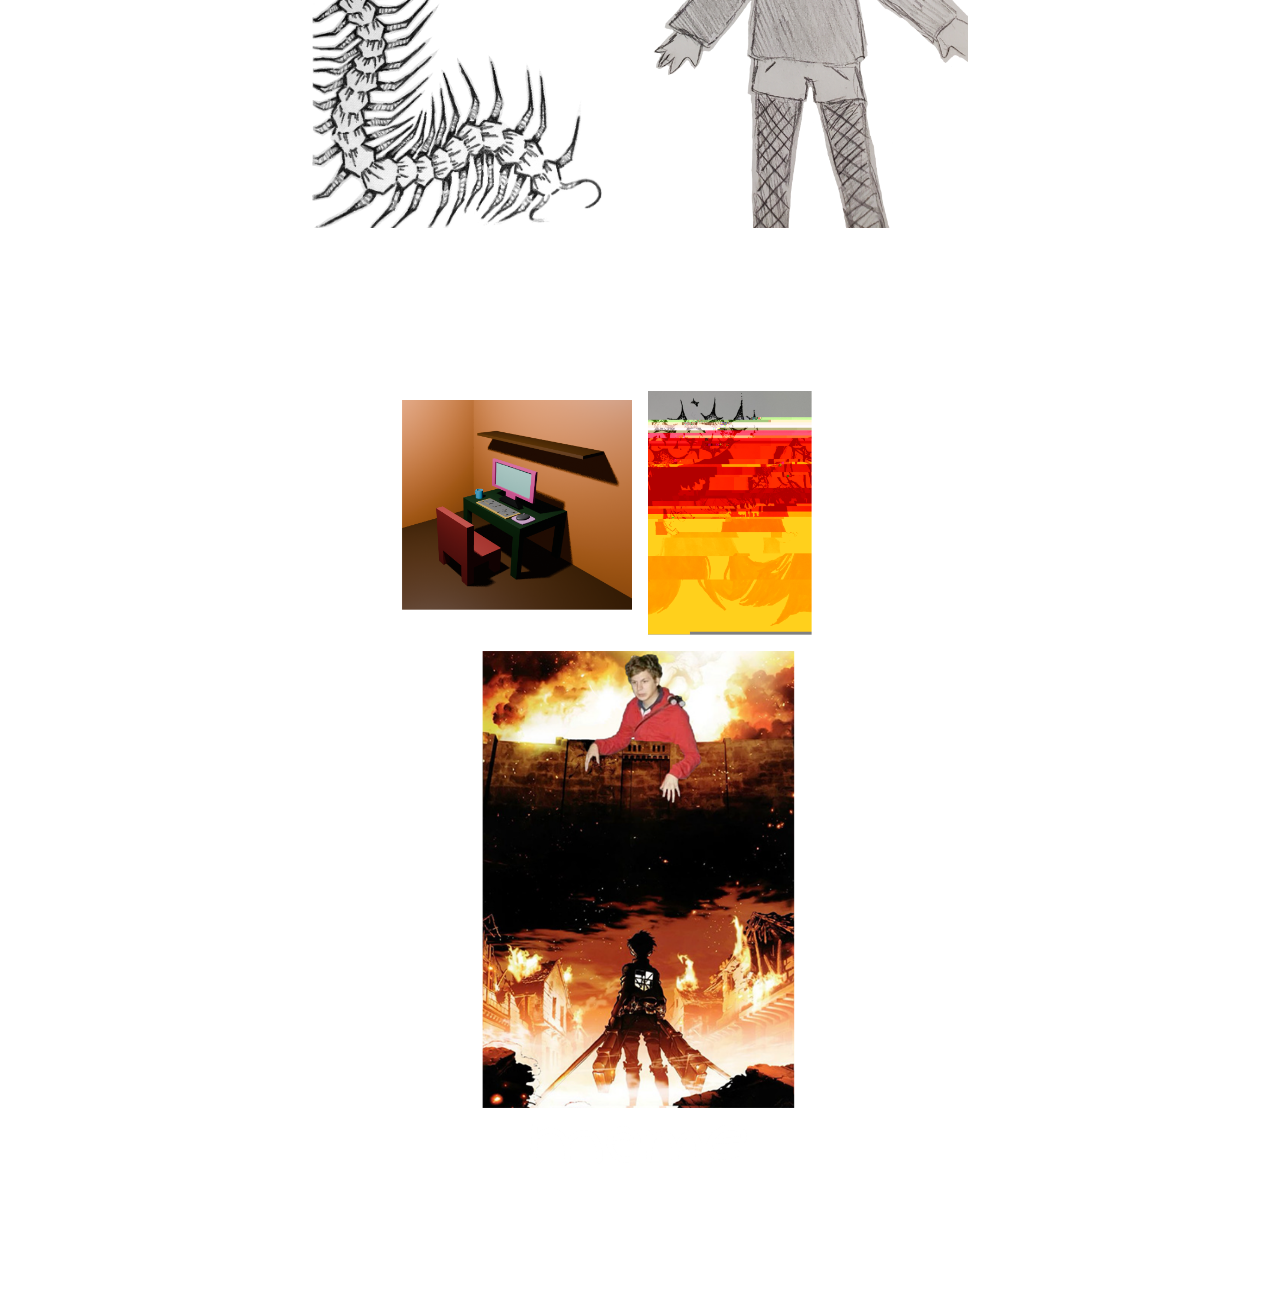
==== commit b32e0b4e: "Change fonts" ====
--- a/index.html
+++ b/index.html
@@ -19,7 +19,15 @@
       text-align: center;
     }
     #about h1 {
-      font-size: 2.25rem;
+      font-size: 2.75rem;
+    }
+    #projects h2 {
+      font-size: 2.5rem;
+    }
+    #about p,
+    #projects p {
+      font-size: 1.2rem;
+      line-height: 1.6;
     }
     .zigzag-images {
       display: grid;
@@ -115,4 +123,3 @@
     <p>&copy; 2026 Zoe Laforest </p>
   </footer>
 </body>
-</html>C
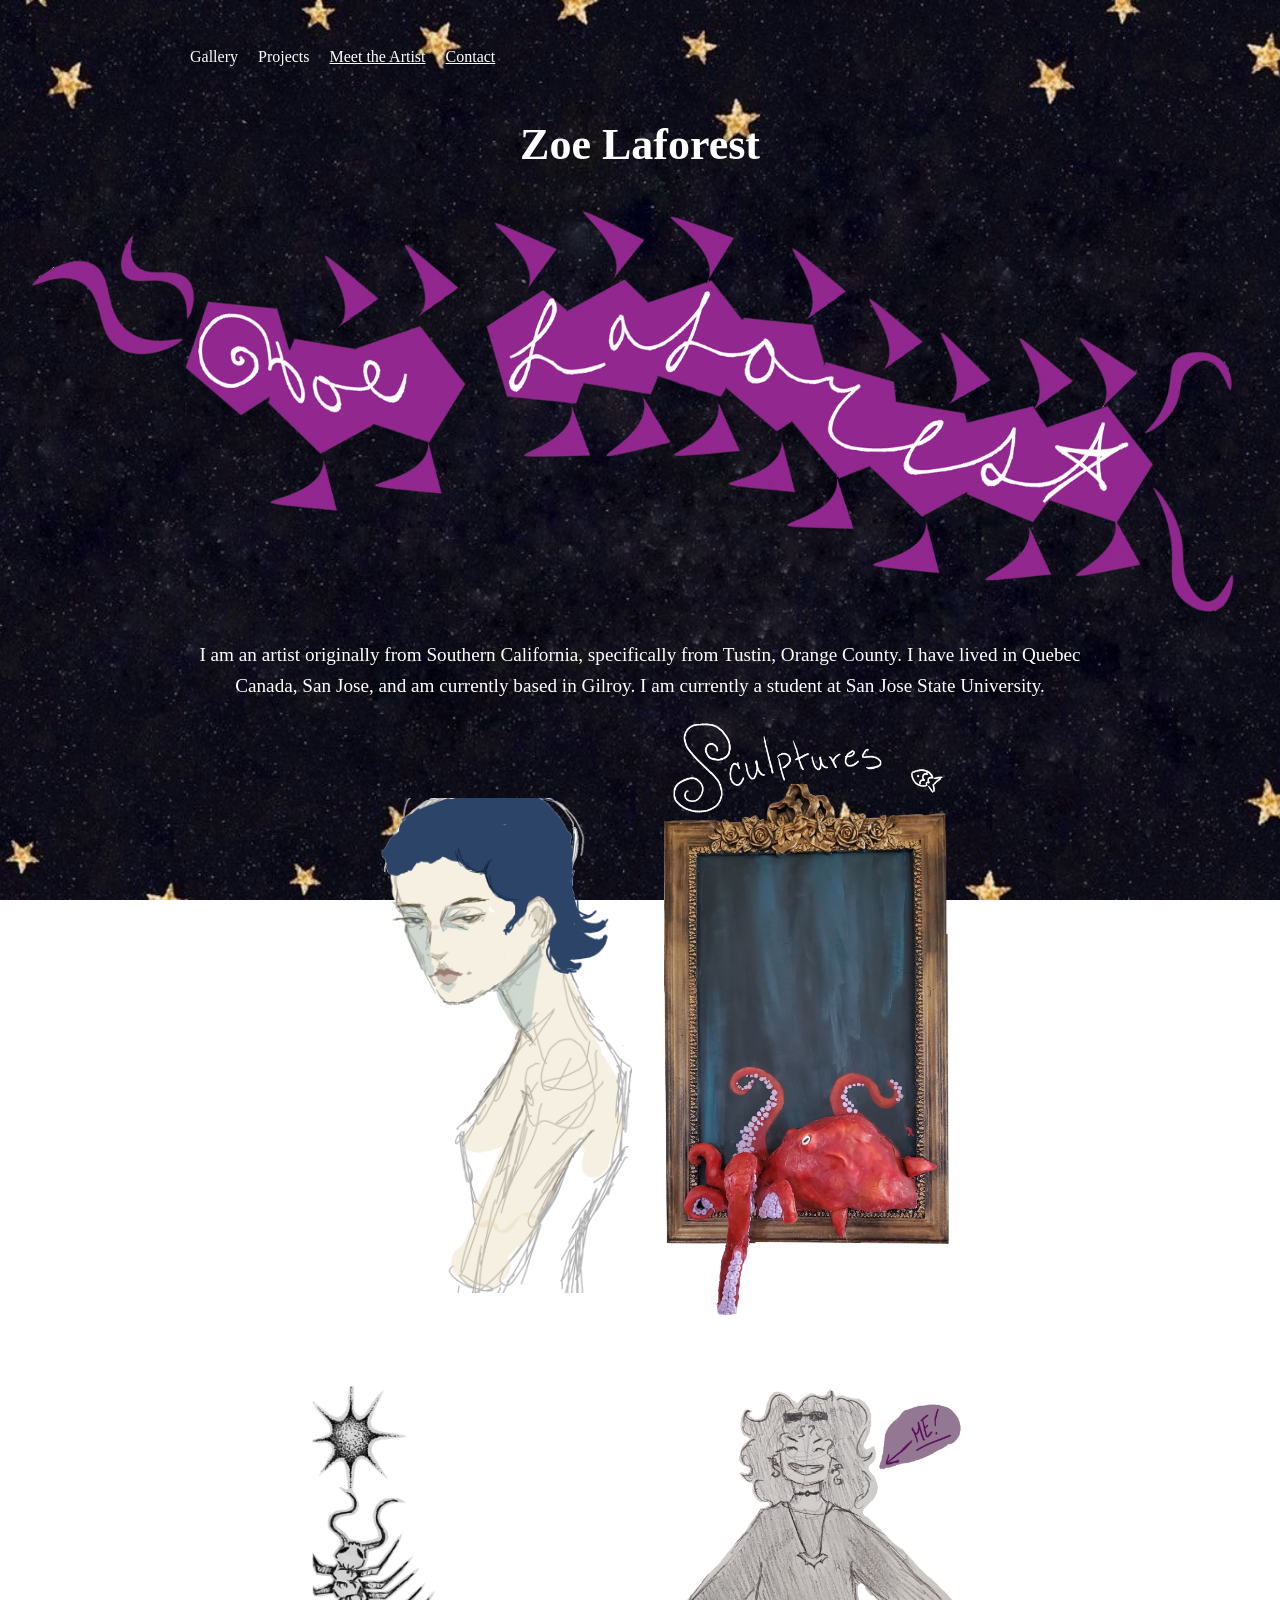
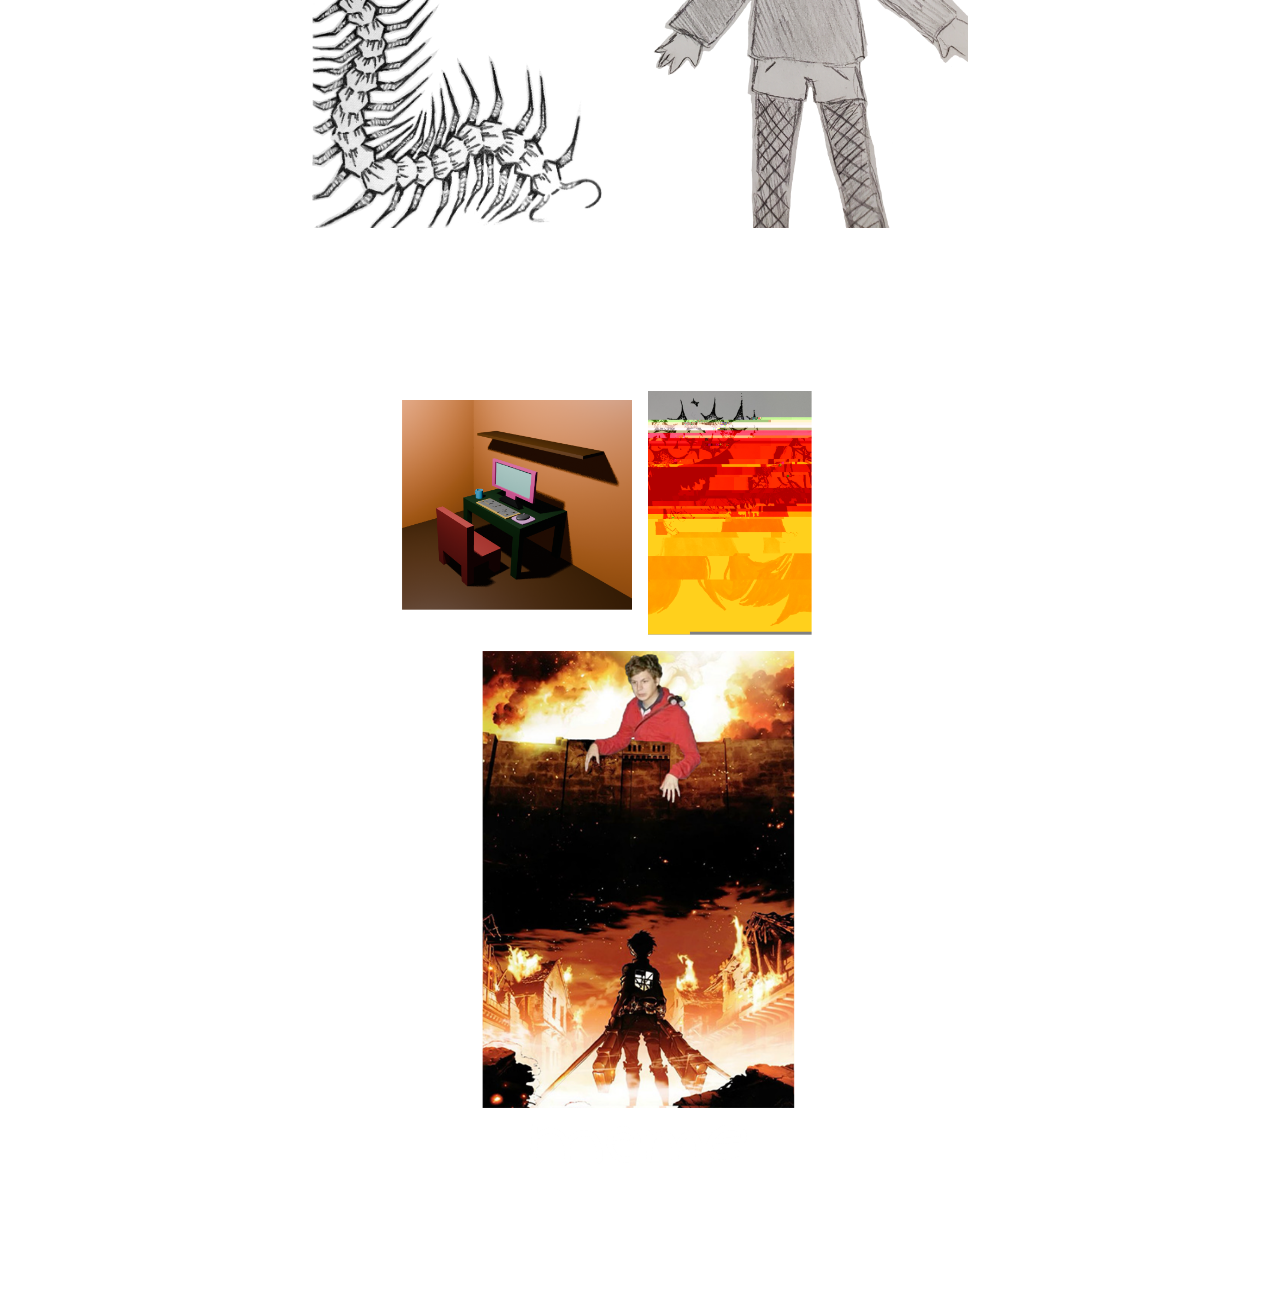
==== commit 3d32b5e4: "Spelling and 3D" ====
--- a/index.html
+++ b/index.html
@@ -99,7 +99,7 @@
     <section id="about">
       <h1>Zoe Laforest</h1>
       <img src="images/Centipede 3.0 (2).png" alt="Description of the image">
-      <p>I am an artist originally from Southern California, specifically from Tustin, Orange County. I have lived in Quebec Canada, San Jose, and am currently based in Gilroy. I am currnetly a student at San Jose Sate University.   </p>
+      <p>I am an artist originally from Southern California, specifically from Tustin, Orange County. I have lived in Quebec Canada, San Jose, and am currently based in Gilroy. I am currently a student at San Jose State University.   </p>
       <div class="zigzag-images">
         <a href="Digital_Art.html"><img src="images/Digital Art Button.png" alt="Digital Art"></a>
         <a href="Sculptures.html"><img src="images/Sculptures Button.png" alt="Sculptures"></a>
